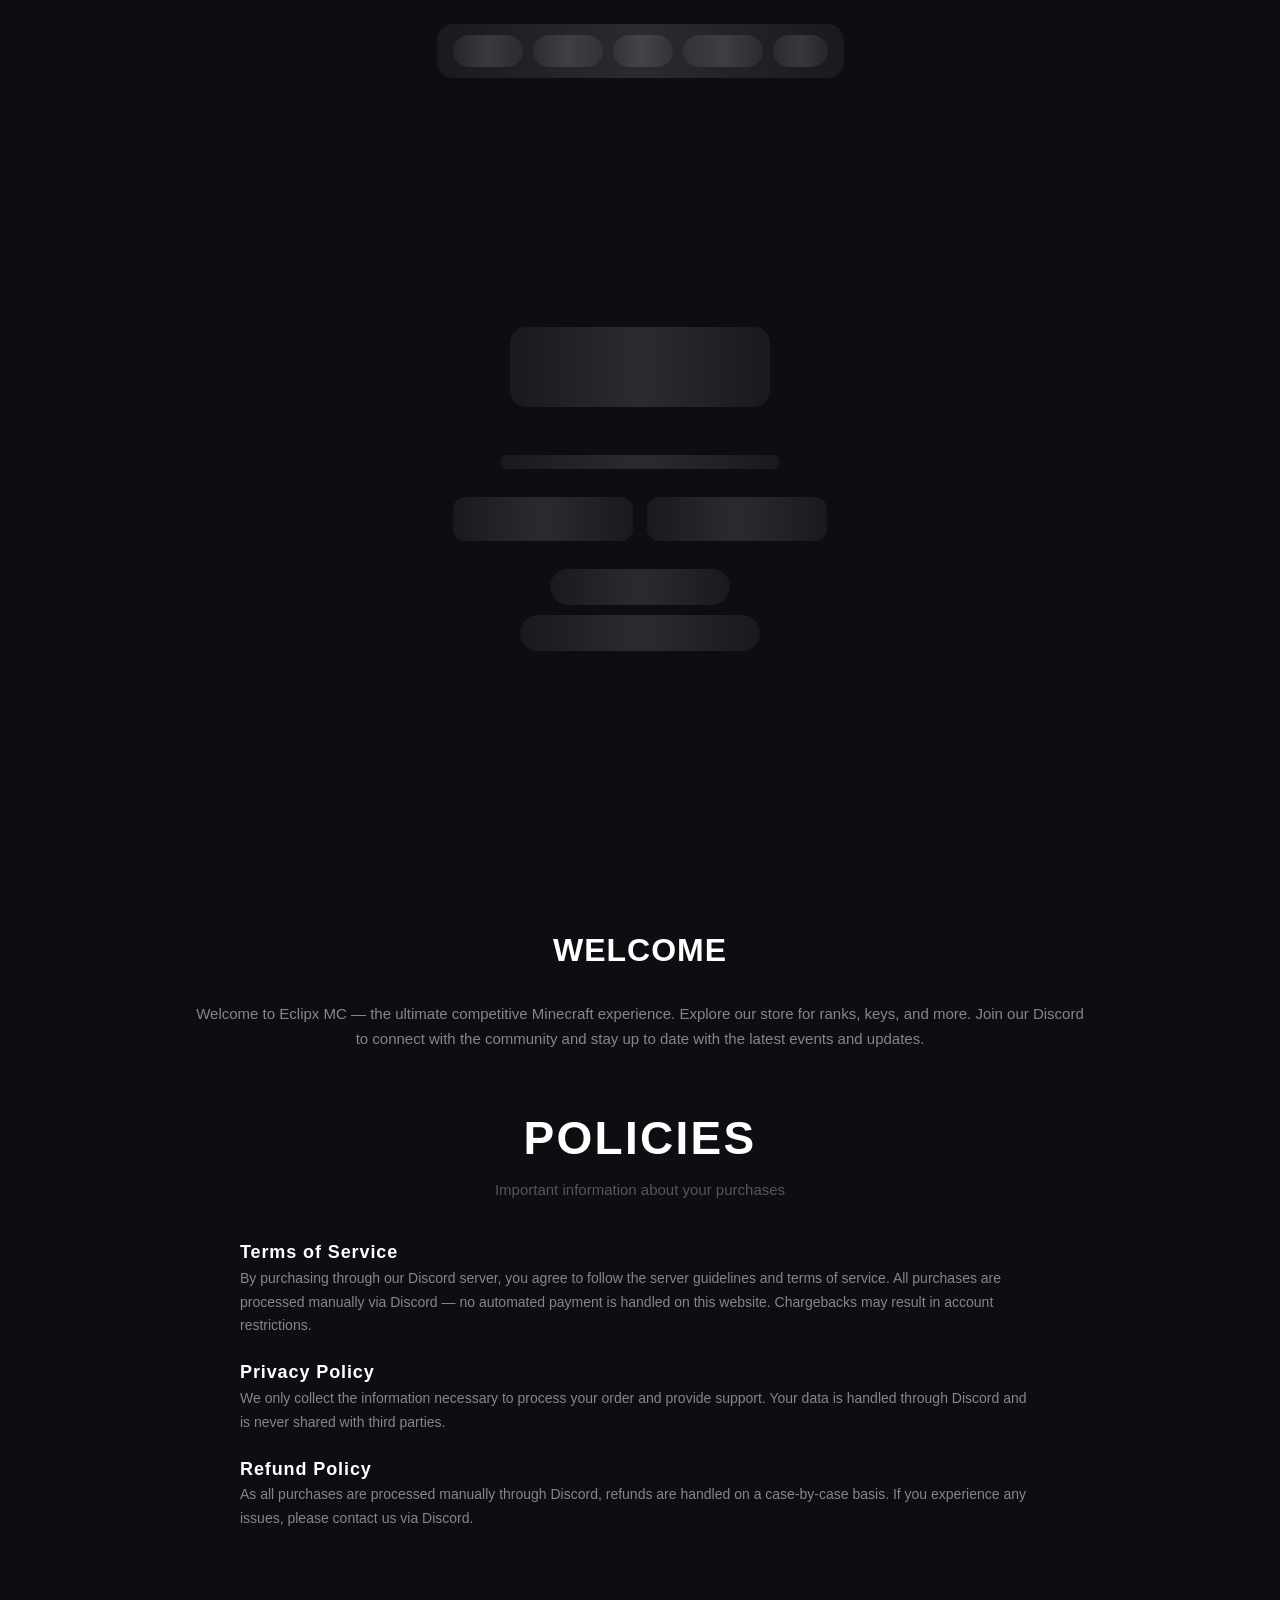
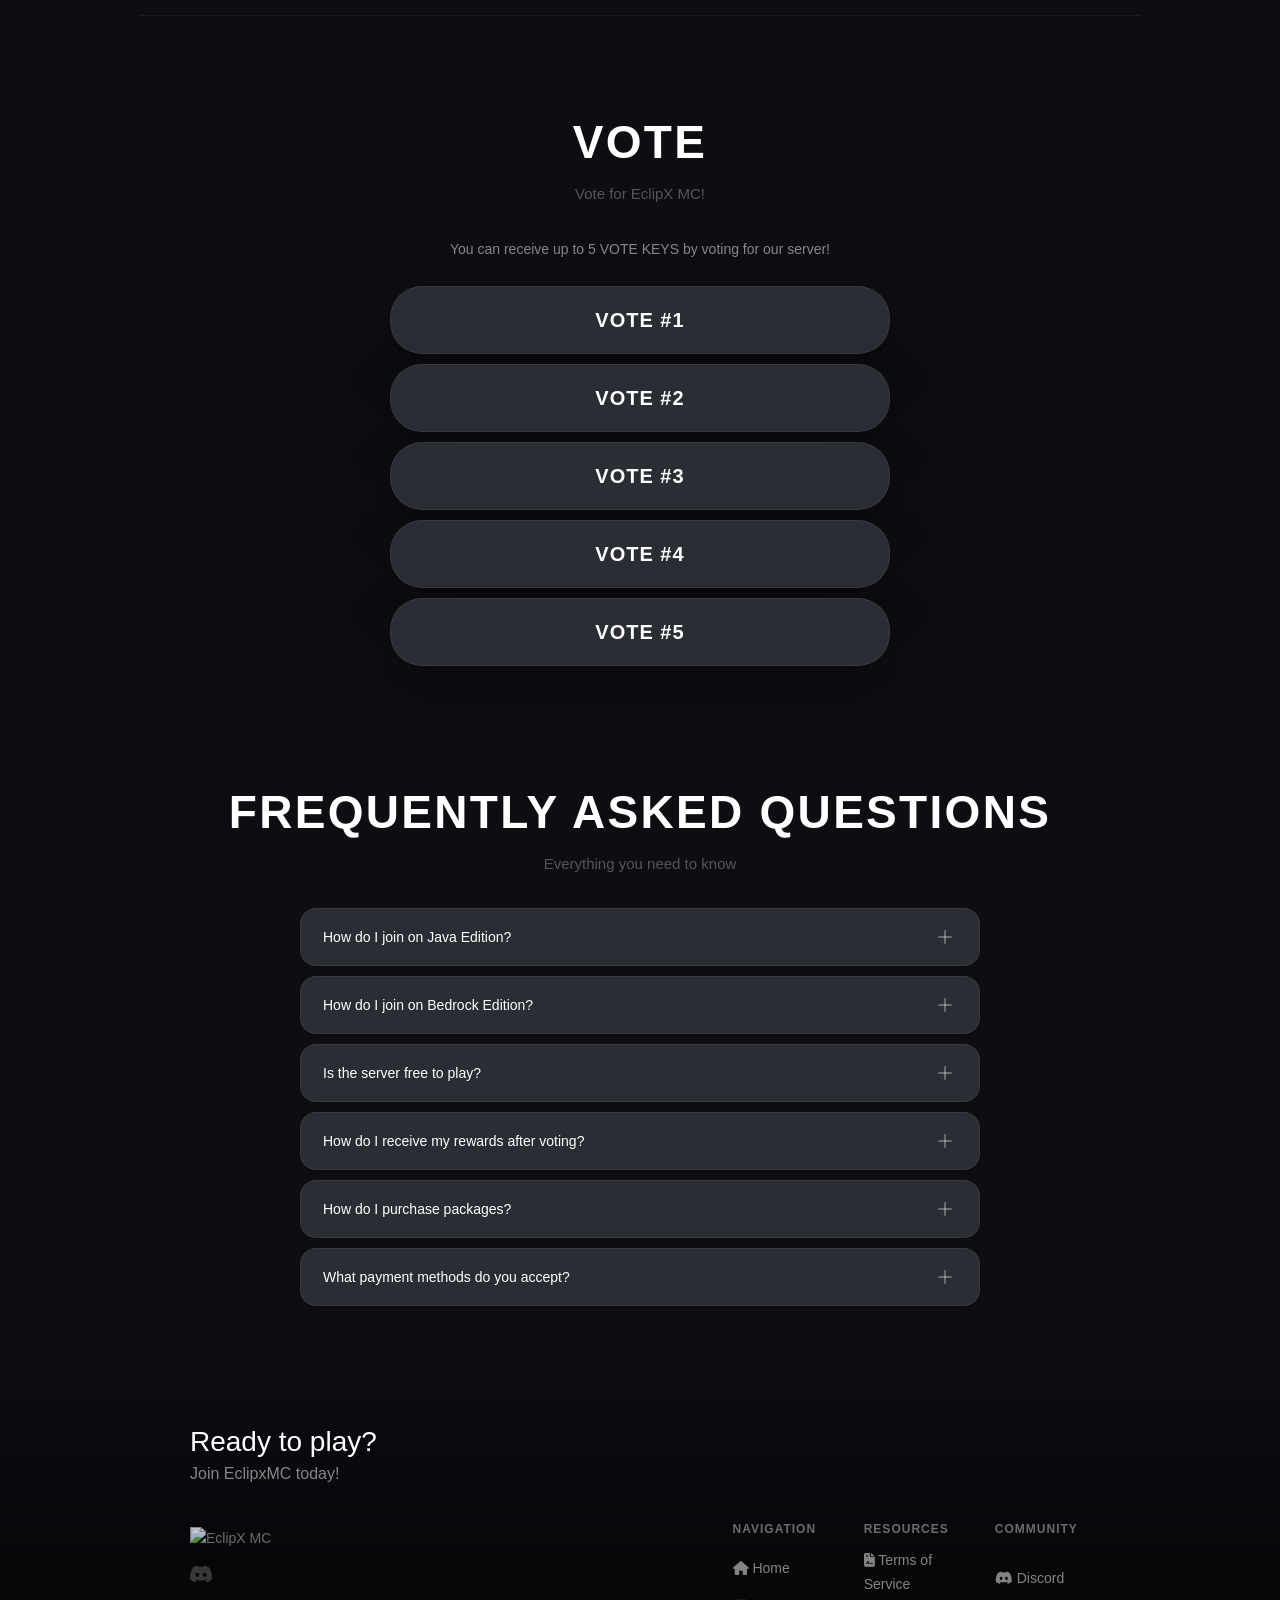
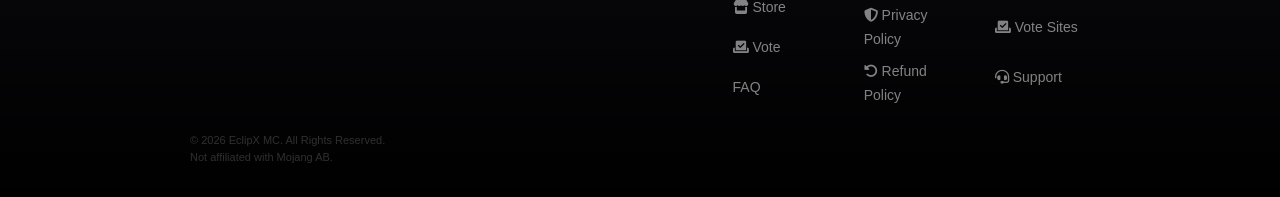
==== index.html @ 3e689ebc "Bump styles.css cache-bust to v2 Update stylesheet cache-busting query param from v=1 to v=2 in inde" ====
<!DOCTYPE html>
<html lang="en">
<head>
  <meta charset="UTF-8" />
  <meta name="viewport" content="width=device-width, initial-scale=1.0" />
  <meta name="description" content="Welcome to the official Eclipx MC store. Browse ranks, Epix Dust, keys, and more to enhance your gameplay experience." />
  <meta name="keywords" content="Minecraft, server, OneBlock, EclipX MC, gaming, store" />
  <meta http-equiv="X-Content-Type-Options" content="nosniff">
  <meta http-equiv="Referrer-Policy" content="strict-origin-when-cross-origin">
  <meta http-equiv="Content-Security-Policy" content="default-src 'self'; script-src 'self'; style-src 'self' 'unsafe-inline' https://fonts.googleapis.com https://cdn.jsdelivr.net https://cdnjs.cloudflare.com; img-src 'self' https://mc-heads.net https://cdn.pixabay.com data:; font-src 'self' https://fonts.gstatic.com https://cdn.jsdelivr.net https://cdnjs.cloudflare.com; connect-src 'self' https://cdn.jsdelivr.net https://api.mcsrvstat.us; media-src 'self'; object-src 'none'; frame-src 'none'; base-uri 'self';">

  <!-- Open Graph -->
  <meta property="og:title" content="Eclipx MC" />
  <meta property="og:description" content="Welcome to the official Eclipx MC store. Browse ranks, Epix Dust, keys, and more to enhance your gameplay." />
  <meta property="og:image" content="assets/images/eclipxmc_logo.png" />
  <meta property="og:type" content="website" />

  <title>Eclipx MC</title>

  <!-- FAVICONS -->
  <link rel="icon" href="assets/images/favicon.png" type="image/png" sizes="32x32">
  <link rel="apple-touch-icon" href="assets/images/favicon.png" sizes="180x180">

  <link rel="stylesheet" href="assets/css/styles.css?v=2" />
  <!-- TABLER ICONS -->
  <link rel="stylesheet" href="https://cdn.jsdelivr.net/npm/@tabler/icons-webfont@3.2.0/dist/tabler-icons.min.css" crossorigin="anonymous">
  <link rel="stylesheet" href="https://cdnjs.cloudflare.com/ajax/libs/font-awesome/6.5.1/css/all.min.css" crossorigin="anonymous">
</head>
<body>

  <!-- MAINTENANCE POPUP -->
  <div class="maintenance-overlay hidden" id="maintenanceOverlay">
    <div class="maintenance-modal">
      <div class="maintenance-image">
        <img src="assets/images/under_construction.jpg" alt="">
      </div>
      <p>Current Wait Time <span class="infinity-symbol">&infin;</span></p>
    </div>
  </div>

  <!-- SKELETON LOADER -->
  <div id="skeletonLoader" class="skeleton-loader">
    <div class="skeleton-loader-inner">
      <!-- DESKTOP SKELETON -->
      <div class="skeleton-desktop">
        <div style="padding:24px 20px 0;display:flex;justify-content:center">
          <div class="skeleton skeleton-nav" style="display:flex;align-items:center;justify-content:center;gap:10px;padding:0 16px;height:54px">
            <div class="skeleton skeleton-pill" style="width:70px"></div>
            <div class="skeleton skeleton-pill" style="width:70px"></div>
            <div class="skeleton skeleton-pill" style="width:60px"></div>
            <div class="skeleton skeleton-pill" style="width:80px"></div>
            <div class="skeleton skeleton-pill" style="width:55px"></div>
          </div>
        </div>
        <div style="flex:1;display:flex;flex-direction:column;align-items:center;justify-content:center;padding:0 24px">
          <div class="skeleton skeleton-logo"></div>
          <div class="skeleton skeleton-text" style="width:280px;margin:48px 0 28px"></div>
          <div style="display:flex;gap:14px">
            <div class="skeleton skeleton-btn" style="width:180px"></div>
            <div class="skeleton skeleton-btn" style="width:180px"></div>
          </div>
          <div class="skeleton skeleton-badge" style="width:180px;margin:28px auto 10px"></div>
          <div class="skeleton skeleton-badge" style="width:240px"></div>
        </div>
      </div>
      <!-- MOBILE SKELETON -->
      <div class="skeleton-mobile">
        <div style="padding:12px;display:flex;align-items:center;justify-content:space-between">
          <div class="skeleton skeleton-pill" style="width:70px;height:34px"></div>
          <div class="skeleton skeleton-pill" style="width:34px;height:34px"></div>
        </div>
        <div style="flex:1;display:flex;flex-direction:column;align-items:center;justify-content:center;padding:0 20px">
          <div class="skeleton skeleton-logo" style="width:180px;height:60px"></div>
          <div class="skeleton skeleton-text" style="width:200px;margin:32px 0 20px"></div>
          <div style="display:flex;flex-direction:column;gap:12px;width:100%;max-width:280px">
            <div class="skeleton skeleton-btn" style="width:100%"></div>
            <div class="skeleton skeleton-btn" style="width:100%"></div>
          </div>
          <div class="skeleton skeleton-badge" style="width:160px;margin:24px auto 8px"></div>
          <div class="skeleton skeleton-badge" style="width:200px"></div>
        </div>
      </div>
    </div>
  </div>

  <!-- SPOTLIGHT NAVBAR -->
  <div class="spotlight-nav-wrapper">
    <nav class="spotlight-nav" id="spotlightNav" role="navigation" aria-label="Main navigation">
      <ul class="spotlight-nav-list">
        <li><a href="#" class="spotlight-link active" data-index="0"><i class="fa-solid fa-house"></i> <span class="link-text">Home</span></a></li>
        <li><a href="/store" class="spotlight-link" data-index="1"><i class="fa-solid fa-store"></i> <span class="link-text">Store</span></a></li>
        <li><a href="#vote" class="spotlight-link" data-index="2"><i class="fa-solid fa-check-to-slot"></i> <span class="link-text">Vote</span></a></li>
        <li><a href="#policies" class="spotlight-link" data-index="3"><i class="fa-solid fa-file-contract"></i> <span class="link-text">Policies</span></a></li>
        <li><a href="/cart" class="spotlight-link" data-index="4"><i class="fa-solid fa-cart-shopping"></i> <span class="link-text">Cart</span> <span class="cart-badge-nav" aria-label="Cart items">0</span></a></li>
      </ul>
      <div class="spotlight-glow" id="spotlightGlow"></div>
      <div class="spotlight-ambience" id="spotlightAmbience"></div>
    </nav>
  </div>

  <!-- MOBILE SIDEBAR -->
  <div class="mobile-sidebar-overlay"></div>
  <aside class="mobile-sidebar">
    <header>
      <img src="assets/images/eclipxmc_logo.png" alt="Eclipx MC">
      <button class="close-btn" type="button" aria-label="Close navigation"><i class="ti ti-x"></i></button>
    </header>
    <nav>
      <a href="/" class="active"><i class="fa-solid fa-house"></i> Home</a>
      <div class="mobile-sidebar-group">
        <button class="mobile-sidebar-group-toggle" type="button">
          <i class="fa-solid fa-store"></i> Store
          <i class="ti ti-chevron-down"></i>
        </button>
        <div class="mobile-sidebar-sub">
          <a href="/store/ranks"><img src="assets/images/ranks.webp" alt=""> Ranks</a>
          <a href="/store/epix-dust"><img src="assets/images/coin.png" alt=""> Epix Dust</a>
          <a href="/store/previews"><img src="assets/images/previews.png" alt=""> Previews</a>
        </div>
      </div>
      <a href="#vote"><i class="fa-solid fa-check-to-slot"></i> Vote</a>
      <a href="#policies"><i class="fa-solid fa-file-contract"></i> Policies</a>
      <a href="/cart"><i class="fa-solid fa-cart-shopping"></i> Cart</a>
    </nav>
  </aside>

  <div class="mobile-nav-bar">
    <button class="mobile-nav-toggle" type="button" aria-label="Toggle navigation">
      <i class="ti ti-menu-2"></i> Menu
    </button>
    <a href="/cart" class="mobile-cart-btn" aria-label="Cart">
      <i class="fa-solid fa-cart-shopping"></i>
      <span class="mobile-cart-badge" aria-label="Cart items">0</span>
    </a>
  </div>

  <!-- PRODUCT DETAIL MODAL -->
  <div id="productModal" class="modal">
    <div class="modal-overlay"></div>
    <div class="modal-content product-modal">
      <button class="modal-close" id="closeProduct">&times;</button>
      <div class="product-modal-body">
        <div class="product-modal-left">
          <img src="" alt="Product" id="modalProductImg">
        </div>
        <div class="product-modal-right">
          <h2 id="modalProductTitle">Product Title</h2>
          <div class="product-modal-price" id="modalProductPrice">0.00 USD</div>
          <p id="modalProductDescription">Product description goes here.</p>
          <div class="product-modal-info-section">
            <div class="product-modal-info-block">
              <h4>In-Game Info</h4>
              <p id="modalProductIngame">Loading...</p>
            </div>
            <div class="product-modal-info-block">
              <h4>How to Get</h4>
              <p id="modalProductHowto">Loading...</p>
            </div>
          </div>
          <div class="product-modal-actions">
            <button class="btn-primary" id="modalAddToCart">Add to cart</button>
          </div>
        </div>
      </div>
    </div>
  </div>

  <!-- HERO -->
  <section class="hero" id="hero">
    <div class="hero-particles" aria-hidden="true"></div>

    <div class="hero-content">
      <img src="assets/images/eclipxmc_logo.png" alt="Eclipx MC Logo" class="hero-logo" />
      <p class="hero-subtitle flip-fade-wrap"></p>
      <div class="hero-cta">
        <a href="/store" class="rg-button">
          <span class="rg-shine"><span></span></span>
          <span class="rg-bg"></span>
          <span class="rg-label"><i class="fa-solid fa-store"></i> Visit Store</span>
        </a>
        <a href="https://dsc.gg/eclipxmc/" class="candy-btn">
          <svg xmlns="http://www.w3.org/2000/svg" viewBox="0 0 127.14 96.36" fill="currentColor" width="16" height="12" aria-hidden="true"><path d="M107.7,8.07A105.15,105.15,0,0,0,81.47,0a72.06,72.06,0,0,0-3.36,6.83A97.68,97.68,0,0,0,49,6.83,72.37,72.37,0,0,0,45.64,0,105.89,105.89,0,0,0,19.39,8.09C2.79,32.65-1.71,56.6.54,80.21h0A105.73,105.73,0,0,0,32.71,96.36,77.7,77.7,0,0,0,39.6,85.25a68.42,68.42,0,0,1-10.85-5.18c.91-.66,1.8-1.34,2.66-2a75.57,75.57,0,0,0,64.32,0c.87.71,1.76,1.39,2.66,2a68.68,68.68,0,0,1-10.87,5.19,77,77,0,0,0,6.89,11.1A105.25,105.25,0,0,0,126.6,80.22h0C129.24,52.84,122.09,29.11,107.7,8.07ZM42.45,65.69C36.18,65.69,31,60,31,53s5-12.74,11.43-12.74S54,46,53.89,53,48.84,65.69,42.45,65.69Zm42.24,0C78.41,65.69,73.25,60,73.25,53s5-12.74,11.44-12.74S96.23,46,96.12,53,91.08,65.69,84.69,65.69Z"/></svg>
          Join Discord
        </a>
      </div>


      <div class="player-count" id="playerCount">
        <i class="ti ti-users"></i>
        <span class="player-count-label">Players Online</span>
        <span class="player-count-value" id="playerCountValue">—</span>
      </div>

      <div class="ip-copy reveal" id="ipCopy" title="Click to copy IP">
        <span class="ip-copy-label">Server Address</span>
        <span class="ip-copy-value">play.eclipxmc.fun</span>
        <i class="ti ti-copy ip-copy-icon" aria-hidden="true"></i>
      </div>
    </div>
  </section>

  <!-- WELCOME / ABOUT SECTION -->
  <section class="welcome-section" id="welcome">
    <div class="dots-bg" aria-hidden="true"></div>
    <div class="welcome-container reveal">
      <div class="welcome-header">
        <h1 class="welcome-title">Welcome</h1>
      </div>
      <div class="welcome-body">
        <p>Welcome to Eclipx MC — the ultimate competitive Minecraft experience. Explore our store for ranks, keys, and more. Join our Discord to connect with the community and stay up to date with the latest events and updates.</p>
      </div>

      <div id="policies" class="policies-header reveal">
        <h2>Policies</h2>
        <p class="section-sub">Important information about your purchases</p>
      </div>
      <div class="policies-grid">
        <div class="policy-card reveal">
          <h3>Terms of Service</h3>
          <p>By purchasing through our Discord server, you agree to follow the server guidelines and terms of service. All purchases are processed manually via Discord — no automated payment is handled on this website. Chargebacks may result in account restrictions.</p>
        </div>
        <div class="policy-card reveal">
          <h3>Privacy Policy</h3>
          <p>We only collect the information necessary to process your order and provide support. Your data is handled through Discord and is never shared with third parties.</p>
        </div>
        <div class="policy-card reveal">
          <h3>Refund Policy</h3>
          <p>As all purchases are processed manually through Discord, refunds are handled on a case-by-case basis. If you experience any issues, please contact us via Discord.</p>
        </div>
      </div>
    </div>
  </section>

  <div class="section-divider" role="separator" aria-hidden="true"></div>

  <!-- VOTE SECTION -->
  <section class="vote-section" id="vote">
    <div class="vote-container">
      <div class="vote-content reveal">
        <h2>Vote</h2>
        <p class="section-sub">Vote for EclipX MC!</p>
        <p class="vote-keys-info">You can receive up to 5 VOTE KEYS by voting for our server!</p>

        <div class="vote-links">
          <a href="https://minecraft.buzz/vote/21828" class="vote-card card" target="_blank" rel="noopener">
            <span class="vote-number">VOTE #1</span>
          </a>
          <a href="https://minecraft-serverlist.com/server/5527/vote" class="vote-card card" target="_blank" rel="noopener">
            <span class="vote-number">VOTE #2</span>
          </a>
          <a href="https://play-minecraft-servers.com/minecraft-servers/eclipx-mc/?tab=vote" class="vote-card card" target="_blank" rel="noopener">
            <span class="vote-number">VOTE #3</span>
          </a>
          <a href="https://minecraftservers.org/vote/687591" class="vote-card card" target="_blank" rel="noopener">
            <span class="vote-number">VOTE #4</span>
          </a>
          <a href="https://minecraft-mp.com/server/359715/vote/" class="vote-card card" target="_blank" rel="noopener">
            <span class="vote-number">VOTE #5</span>
          </a>
        </div>
      </div>
    </div>
  </section>



  <!-- FAQ -->
  <section class="faq" id="faq">
    <h2 class="reveal">Frequently Asked Questions</h2>
    <p class="section-sub reveal">Everything you need to know</p>

    <div class="faq-container">
      <div class="faq-item reveal">
        <div class="faq-question" tabindex="0" role="button" aria-expanded="false">
          <span class="faq-question-text">How do I join on Java Edition?</span>
          <div class="faq-icon" aria-hidden="true"></div>
        </div>
        <div class="faq-answer">
          <p>Add the server IP <strong>play.eclipxmc.fun</strong> to your Minecraft server list. EclipX MC supports cross-version connectivity, allowing you to join from any Minecraft release without compatibility issues.</p>
        </div>
      </div>
      <div class="faq-item reveal">
        <div class="faq-question" tabindex="0" role="button" aria-expanded="false">
          <span class="faq-question-text">How do I join on Bedrock Edition?</span>
          <div class="faq-icon" aria-hidden="true"></div>
        </div>
        <div class="faq-answer">
          <p>Use the same IP <strong>play.eclipxmc.fun</strong> on Bedrock Edition. The port is <strong>19139</strong>. Works on console, mobile, and Windows 10/11.</p>
        </div>
      </div>
      <div class="faq-item reveal">
        <div class="faq-question" tabindex="0" role="button" aria-expanded="false">
          <span class="faq-question-text">Is the server free to play?</span>
          <div class="faq-icon" aria-hidden="true"></div>
        </div>
        <div class="faq-answer">
          <p>Yes! EclipX MC is completely free to join and play. The store offers optional ranks and perks that enhance your experience but are never required to enjoy the server.</p>
        </div>
      </div>
      <div class="faq-item reveal">
        <div class="faq-question" tabindex="0" role="button" aria-expanded="false">
          <span class="faq-question-text">How do I receive my rewards after voting?</span>
          <div class="faq-icon" aria-hidden="true"></div>
        </div>
        <div class="faq-answer">
          <p>After voting on any of the voting sites listed above, you will automatically receive your rewards in-game. You can vote once every 24 hours per site for maximum rewards.</p>
        </div>
      </div>
      <div class="faq-item reveal">
        <div class="faq-question" tabindex="0" role="button" aria-expanded="false">
          <span class="faq-question-text">How do I purchase packages?</span>
          <div class="faq-icon" aria-hidden="true"></div>
        </div>
        <div class="faq-answer">
          <p>Browse our store, add items to your cart, and proceed to checkout. You'll be redirected to our Discord server where our staff will assist you with payment and delivery.</p>
        </div>
      </div>
      <div class="faq-item reveal">
        <div class="faq-question" tabindex="0" role="button" aria-expanded="false">
          <span class="faq-question-text">What payment methods do you accept?</span>
          <div class="faq-icon" aria-hidden="true"></div>
        </div>
        <div class="faq-answer">
          <p>We accept PayPal and UPI as payment methods, with transactions processed in INR and USD. All payments are handled securely through our Discord support system.</p>
        </div>
      </div>
    </div>
  </section>

  <!-- FOOTER -->
  <footer class="footer" role="contentinfo">
    <div class="footer-inner">
      <div class="footer-container">
        <div class="footer-top">
          <div>
            <h2>Ready to play?</h2>
            <h3>Join EclipxMC today!</h3>
          </div>
        </div>
        <div class="footer-bottom">
          <div class="footer-brand">
            <a href="#" aria-label="Go to top"><img src="assets/images/eclipxmc_logo.png" alt="EclipX MC" class="footer-logo"></a>
            <div class="footer-socials">
              <a href="https://dsc.gg/eclipxmc/" target="_blank" rel="noopener" aria-label="Discord"><svg class="discord-icon" viewBox="0 0 127.14 96.36" fill="currentColor" xmlns="http://www.w3.org/2000/svg"><path d="M107.7,8.07A105.15,105.15,0,0,0,81.47,0a72.06,72.06,0,0,0-3.36,6.83A97.68,97.68,0,0,0,49,6.83,72.37,72.37,0,0,0,45.64,0,105.89,105.89,0,0,0,19.39,8.09C2.79,32.65-1.71,56.6.54,80.21h0A105.73,105.73,0,0,0,32.71,96.36,77.7,77.7,0,0,0,39.6,85.25a68.42,68.42,0,0,1-10.85-5.18c.91-.66,1.8-1.34,2.66-2a75.57,75.57,0,0,0,64.32,0c.87.71,1.76,1.39,2.66,2a68.68,68.68,0,0,1-10.87,5.19,77,77,0,0,0,6.89,11.1A105.25,105.25,0,0,0,126.6,80.22h0C129.24,52.84,122.09,29.11,107.7,8.07ZM42.45,65.69C36.18,65.69,31,60,31,53s5-12.74,11.43-12.74S54,46,53.89,53,48.84,65.69,42.45,65.69Zm42.24,0C78.41,65.69,73.25,60,73.25,53s5-12.74,11.44-12.74S96.23,46,96.12,53,91.08,65.69,84.69,65.69Z"/></svg></a>
              <a href="#" class="ti ti-brand-x" target="_blank" rel="noopener" aria-label="X (Twitter)"></a>
              <a href="#" class="ti ti-brand-youtube" target="_blank" rel="noopener" aria-label="YouTube"></a>
              <a href="#" class="ti ti-brand-instagram" target="_blank" rel="noopener" aria-label="Instagram"></a>
            </div>
          </div>
          <nav class="footer-nav">
            <ul>
              <li><h4>NAVIGATION</h4></li>
              <li><a href="#"><i class="fa-solid fa-house"></i> Home</a></li>
              <li><a href="/store"><i class="fa-solid fa-store"></i> Store</a></li>
              <li><a href="#vote"><i class="fa-solid fa-check-to-slot"></i> Vote</a></li>
              <li><a href="#faq"><i class="ti ti-question-mark"></i> FAQ</a></li>
            </ul>
            <ul>
              <li><h4>RESOURCES</h4></li>
              <li><a href="#policies"><i class="fa-solid fa-file-contract"></i> Terms of Service</a></li>
              <li><a href="#policies"><i class="fa-solid fa-shield-halved"></i> Privacy Policy</a></li>
              <li><a href="#policies"><i class="fa-solid fa-rotate-left"></i> Refund Policy</a></li>
            </ul>
            <ul>
              <li><h4>COMMUNITY</h4></li>
              <li><a href="https://dsc.gg/eclipxmc/"><i class="fa-brands fa-discord"></i> Discord</a></li>
              <li><a href="#vote"><i class="fa-solid fa-check-to-slot"></i> Vote Sites</a></li>
              <li><a href="https://dsc.gg/eclipxmc/"><i class="fa-solid fa-headset"></i> Support</a></li>
            </ul>
          </nav>
        </div>
        <div class="footer-disclaimer">
          <p>&copy; 2026 EclipX MC. All Rights Reserved.</p>
          <p>Not affiliated with Mojang AB.</p>
        </div>
      </div>
    </div>
  </footer>

  <!-- BACK TO TOP -->
  <button id="backToTop" class="back-to-top" type="button" title="Back to Top" aria-label="Scroll to top">
    <svg class="svg-icon-lg" viewBox="0 0 24 24" aria-hidden="true"><path d="M12 5v14"/><path d="m5 12 7-7 7 7"/></svg>
  </button>

  <script src="assets/js/script.js"></script>
</body>
</html>
---- assets/css/styles.css ----
/* ━━━━━━━━━━━━━━━━━━━━━━━━━━━━━━━━━━━━━━━━━
   EclipX MC - Stylesheet
   ━━━━━━━━━━━━━━━━━━━━━━━━━━━━━━━━━━━━━━━━━ */

@import url('https://fonts.googleapis.com/css2?family=Bricolage+Grotesque:wght@200;300;400;500&display=swap');
@import url('https://fonts.googleapis.com/css2?family=Poppins:wght@300;400;500;600;700&display=swap');

@font-face {
  font-family: 'Epic Pro';
  src: url('../fonts/GC-EPICPRO-Demo-BF6891cc5419ab8.ttf') format('truetype');
  font-weight: 400;
  font-style: normal;
  font-display: swap;
}
@property --rg-pos-x { syntax: '<percentage>'; initial-value: 40%; inherits: false; }
@property --rg-pos-y { syntax: '<percentage>'; initial-value: 140%; inherits: false; }
@property --rg-spread-x { syntax: '<percentage>'; initial-value: 130%; inherits: false; }
@property --rg-spread-y { syntax: '<percentage>'; initial-value: 170%; inherits: false; }
@property --rg-color-1 { syntax: '<color>'; initial-value: #080c24; inherits: false; }
@property --rg-color-2 { syntax: '<color>'; initial-value: #121a4a; inherits: false; }
@property --rg-color-3 { syntax: '<color>'; initial-value: #2a2060; inherits: false; }
@property --rg-color-4 { syntax: '<color>'; initial-value: #5a3090; inherits: false; }
@property --rg-color-5 { syntax: '<color>'; initial-value: #eef3ff; inherits: false; }
@property --rg-border-angle { syntax: '<angle>'; initial-value: 180deg; inherits: true; }
@property --rg-border-color-1 { syntax: '<color>'; initial-value: hsla(240, 75%, 90%, 0.5); inherits: true; }
@property --rg-border-color-2 { syntax: '<color>'; initial-value: hsla(240, 50%, 80%, 0.15); inherits: true; }
@property --rg-stop-1 { syntax: '<percentage>'; initial-value: 37.35%; inherits: false; }
@property --rg-stop-2 { syntax: '<percentage>'; initial-value: 61.36%; inherits: false; }
@property --rg-stop-3 { syntax: '<percentage>'; initial-value: 78.42%; inherits: false; }
@property --rg-stop-4 { syntax: '<percentage>'; initial-value: 93.52%; inherits: false; }
@property --rg-stop-5 { syntax: '<percentage>'; initial-value: 100%; inherits: false; }

:root {
  --bg: #0D0D12;
  --surface: #2B2D35;
  --glass: rgba(255,255,255,0.05);
  --glass-border: rgba(255,255,255,0.08);
  --border: rgba(255,255,255,0.06);
  --accent: #5A33D6;
  --accent-dim: rgba(90, 51, 214, 0.7);
  --red: #B32025;
  --yellow: #FFC247;
  --text: #ffffff;
  --text-2: rgba(255,255,255,0.5);
  --text-3: rgba(255,255,255,0.3);
  --font-display: 'Epic Pro', sans-serif;
  --font: 'Bricolage Grotesque', -apple-system, BlinkMacSystemFont, 'Segoe UI', sans-serif;
  --r-sm: 12px;
  --r-md: 16px;
  --r-lg: 24px;
  --r-pill: 999px;
  --ease-smooth: cubic-bezier(.16, 1, .3, 1);
}

/* ━━ RESET ━━ */
*,*::before,*::after{box-sizing:border-box;margin:0;padding:0}
button, a, .btn-primary, .btn-outline, .candy-btn, .rg-button, .ip-copy, .faq-question, .sidebar-link, .spotlight-link, input, select, textarea, [role="button"] { touch-action: manipulation; }
html{scroll-behavior:smooth;overflow-y:scroll}

body {
  background: var(--bg);
  color: var(--text);
  font-family: var(--font);
  font-size: 14px;
  line-height: 1.7;
  overflow-x: hidden;
  -webkit-tap-highlight-color: transparent;
}

/* ━━ TYPOGRAPHY ━━ */
h1,h2,h3,h4,h5,h6 {
  font-family: var(--font-display);
  font-weight: 700;
  letter-spacing: 0.05em;
  text-transform: uppercase;
  line-height: 1.15;
}
h2 {
  font-size: clamp(28px, 4vw, 46px);
  text-align: center;
  margin-bottom: 12px;
}
.section-sub {
  text-align: center;
  color: var(--text-3);
  font-size: 15px;
  margin-bottom: 32px;
  font-weight: 400;
}
a { color: var(--text-2); text-decoration: none; transition: color .25s ease; }
a:hover { color: var(--text); }
section { padding: 40px 5vw; position: relative; }

@media (max-width: 480px) {
  section { padding: 32px 16px; }
}

/* ━━ BUTTONS ━━ */
.btn-primary {
  position: relative;
  background: rgba(255, 255, 255, 0.04);
  color: var(--text) !important;
  font-weight: 500;
  font-family: var(--font);
  padding: 10px 24px;
  border-radius: 10px;
  border: 1px solid rgba(255, 255, 255, 0.08);
  cursor: pointer;
  font-size: 14px;
  display: inline-flex;
  align-items: center;
  justify-content: center;
  gap: 8px;
  text-decoration: none;
  transition: transform 0.25s var(--ease-smooth), background 0.25s var(--ease-smooth), border-color 0.25s var(--ease-smooth);
}
.btn-primary:hover {
  transform: translateY(-2px);
  background: rgba(90, 51, 214, 0.15);
  border-color: rgba(90, 51, 214, 0.3);
}
.btn-primary:active,
.btn-primary:visited,
.btn-primary:focus { color: var(--text) !important; }

.btn-outline {
  background: transparent;
  color: var(--text-2) !important;
  font-weight: 500;
  font-family: var(--font);
  padding: 11px 26px;
  border-radius: var(--r-pill);
  border: 1px solid var(--glass-border);
  cursor: pointer;
  font-size: 14px;
  display: inline-flex;
  align-items: center;
  gap: 8px;
  transition: all .25s ease;
  text-decoration: none;
}
.btn-outline:hover {
  background: rgba(255,255,255,0.06);
  border-color: rgba(255,255,255,0.2);
  color: var(--text) !important;
  transform: translateY(-2px);
}

/* ━━ RADIAL GLOW BUTTON ━━ */
.rg-button {
  --transition: 0.25s;
  --spark: 1.8s;
  --speed: 1.2s;
  --cut: 1px;
  --bg: radial-gradient(
    var(--rg-spread-x) var(--rg-spread-y) at var(--rg-pos-x) var(--rg-pos-y),
    var(--rg-color-1) var(--rg-stop-1),
    var(--rg-color-2) var(--rg-stop-2),
    var(--rg-color-3) var(--rg-stop-3),
    var(--rg-color-4) var(--rg-stop-4),
    var(--rg-color-5) var(--rg-stop-5)
  );
  position: relative;
  min-width: 160px;
  min-height: 51px;
  padding: 16px 24px;
  border: none;
  border-radius: 11px;
  font-family: var(--font);
  font-size: 16px;
  font-weight: 500;
  line-height: 19px;
  color: rgba(255, 255, 255, 0.95);
  background: var(--bg);
  cursor: pointer;
  text-shadow: 0 0 2px rgba(0, 0, 0, 0.95);
  overflow: hidden;
  -webkit-font-smoothing: antialiased;
  text-decoration: none;
  display: inline-flex;
  align-items: center;
  justify-content: center;
  gap: 8px;
  transition:
    --rg-pos-x .75s, --rg-pos-y .75s,
    --rg-spread-x .75s, --rg-spread-y .75s,
    --rg-color-1 .75s, --rg-color-2 .75s, --rg-color-3 .75s, --rg-color-4 .75s, --rg-color-5 .75s,
    --rg-border-angle .75s, --rg-border-color-1 .75s, --rg-border-color-2 .75s,
    --rg-stop-1 .75s, --rg-stop-2 .75s, --rg-stop-3 .75s, --rg-stop-4 .75s, --rg-stop-5 .75s;
}
.rg-button::before {
  content: '';
  position: absolute;
  inset: 0;
  padding: 1px;
  border-radius: inherit;
  background-image: linear-gradient(var(--rg-border-angle), var(--rg-border-color-1), var(--rg-border-color-2));
  mask: linear-gradient(#fff 0 0) content-box, linear-gradient(#fff 0 0);
  mask-composite: exclude;
  pointer-events: none;
}
.rg-button:hover {
  --rg-pos-x: 0%;
  --rg-pos-y: 120%;
  --rg-spread-x: 110.24%;
  --rg-spread-y: 110.2%;
  --rg-color-1: #080c24;
  --rg-color-2: #1a2050;
  --rg-color-3: #4a2a80;
  --rg-color-4: #5A33D6;
  --rg-color-5: #ffffff;
  --rg-stop-1: 0%;
  --rg-stop-2: 10%;
  --rg-stop-3: 35.44%;
  --rg-stop-4: 71.34%;
  --rg-stop-5: 150%;
  --rg-border-angle: 190deg;
  --rg-border-color-1: hsla(270, 75%, 90%, 0.15);
  --rg-border-color-2: hsla(270, 50%, 70%, 0.4);
}
.rg-label {
  position: relative;
  z-index: 1;
  display: inline-flex;
  align-items: center;
  gap: 8px;
}
.rg-bg {
  position: absolute;
  inset: var(--cut);
  background: var(--bg);
  border-radius: inherit;
  transition: background var(--transition), opacity var(--transition);
}
.rg-shine {
  position: absolute;
  inset: 0;
  container-type: size;
  border-radius: inherit;
  mix-blend-mode: soft-light;
  opacity: 0;
  transition: opacity 0.3s;
  overflow: visible;
}
.rg-button:hover .rg-shine {
  opacity: 1;
}
.rg-shine span {
  position: absolute;
  inset: 0;
  height: 100cqh;
  aspect-ratio: 1;
  animation: rg-slide var(--speed) ease-in-out infinite alternate;
  overflow: visible;
}
.rg-shine span::before {
  content: "";
  position: absolute;
  inset: -100%;
  background: conic-gradient(
    from calc(270deg - (90deg * 0.5)),
    transparent 0,
    #fff 90deg,
    transparent 90deg
  );
  animation: rg-spin calc(var(--speed) * 2) infinite linear;
}
@keyframes rg-spin {
  0% { rotate: 0deg; }
  15%, 35% { rotate: 90deg; }
  65%, 85% { rotate: 270deg; }
  100% { rotate: 360deg; }
}
@keyframes rg-slide {
  to { transform: translate(calc(100cqw - 100%), 0); }
}

.hero-cta .rg-button,
.hero-cta .candy-btn {
  min-width: 180px;
}

/* ━━ CANDY BUTTON ━━ */
.candy-btn {
  position: relative;
  color: #fff;
  font-weight: 600;
  font-family: var(--font);
  font-size: 16px;
  line-height: 22px;
  letter-spacing: 0.02em;
  padding: 12px 36px;
  border-radius: 12px;
  cursor: pointer;
  display: inline-flex;
  align-items: center;
  gap: 8px;
  text-decoration: none;
  border: 1px solid rgba(90, 51, 214, 0.4);
  background: radial-gradient(95% 60% at 50% 75%, rgba(90, 51, 214, 0.3) 0%, rgba(90, 51, 214, 0.6) 100%);
  box-shadow: 0px 4px 48px -12px rgba(90, 51, 214, 0.3), inset 0px 1px 8px -4px rgba(255,255,255,0.2);
  transition: all 0.25s var(--ease-smooth);
}
.candy-btn::after {
  content: '';
  position: absolute;
  top: 1px;
  right: 10%;
  width: 60%;
  height: 1px;
  background: linear-gradient(to right, transparent, rgba(255,255,255,0.3), transparent);
  pointer-events: none;
}
.candy-btn:hover {
  transform: translateY(-2px);
  box-shadow: 0px 8px 48px -8px rgba(90, 51, 214, 0.5);
}
.candy-btn:active {
  transform: scale(0.95) rotate(1deg);
}

/* ━━ GLASS CARD (card-11 inspired) ━━ */
.card {
  position: relative;
  overflow: hidden;
  background: var(--surface);
  border: 1px solid rgba(255, 255, 255, 0.06);
  border-radius: 32px;
  padding: 24px;
  will-change: transform;
  box-shadow: 0 20px 50px rgba(0, 0, 0, 0.25);
  transition: transform 0.5s var(--ease-smooth),
              box-shadow 0.5s var(--ease-smooth),
              border-color 0.5s var(--ease-smooth);
}
.card::before {
  content: '';
  position: absolute;
  top: 0; left: 0; right: 0; bottom: 0;
  background: radial-gradient(
    400px circle at 50% 50%, 
    rgba(90, 51, 214, 0.04),
    transparent 50%
  );
  z-index: 0;
  pointer-events: none;
  opacity: 0;
  transition: opacity 0.4s ease;
}
.card > * {
  position: relative;
  z-index: 1;
}
.card:hover {
  transform: translateY(-4px);
  box-shadow: 0 24px 60px rgba(0, 0, 0, 0.35);
  border-color: rgba(90, 51, 214, 0.2);
}
.card:hover::before {
  opacity: 1;
}

/* ━━ SPOTLIGHT NAVBAR ━━ */
.spotlight-nav-wrapper {
  position: fixed;
  top: 24px;
  left: 0;
  width: 100%;
  display: flex;
  justify-content: center;
  z-index: 1000;
  pointer-events: none;
}

.spotlight-nav {
  pointer-events: auto;
  position: relative;
  display: flex;
  align-items: center;
  height: 54px;
  border-radius: 18px;
  --spotlight-x: 0px;
  --ambience-x: 0px;
  --spotlight-color: rgba(90, 51, 214, 0.12);
  --ambience-color: #5A33D6;
}

.spotlight-nav-list {
  position: relative;
  display: flex;
  align-items: center;
  height: 100%;
  margin: 0;
  padding: 0 6px;
  list-style: none;
  z-index: 10;
  gap: 0;
  border-radius: 18px;
  border: 1px solid rgba(255, 255, 255, 0.06);
  background: rgb(255 255 255 / 6%);
  background: color-mix(in oklch, rgb(255 255 255 / 8%) 72%, transparent);
  backdrop-filter: blur(16px) saturate(1.2);
  -webkit-backdrop-filter: blur(16px) saturate(1.2);
  box-shadow:
    0 8px 32px rgba(0, 0, 0, 0.4),
    inset 0 1px 0 color-mix(in oklch, rgb(255 255 255 / 12%) 65%, transparent),
    inset 0 0 0 0.06rem color-mix(in oklch, rgb(255 255 255 / 6%) 55%, transparent);
}

.spotlight-nav-list li {
  position: relative;
  height: 100%;
  display: flex;
  align-items: center;
  justify-content: center;
}

.spotlight-link {
  padding: 8px 18px;
  font-family: var(--font);
  font-size: 13px;
  font-weight: 500;
  color: var(--text-3);
  text-decoration: none;
  white-space: nowrap;
  transition: color 0.25s ease;
  border-radius: 12px;
  display: flex;
  align-items: center;
  gap: 7px;
  outline: none;
}

.spotlight-link:focus-visible {
  outline: 2px solid var(--accent);
  outline-offset: 2px;
}

.spotlight-link:hover {
  color: var(--text);
  background: rgba(255,255,255,0.03);
}

.spotlight-link.active {
  color: var(--text);
}

.spotlight-link i {
  font-size: 15px;
  transform: translateY(1px);
}

.cart-badge-nav {
  display: none;
  align-items: center;
  justify-content: center;
  min-width: 18px;
  height: 18px;
  padding: 0 5px;
  border-radius: 9px;
  background: var(--accent);
  color: #fff;
  font-size: 10px;
  font-weight: 700;
  line-height: 1;
  position: relative;
  top: -1px;
}


/* Moving Spotlight (follows mouse) */
.spotlight-glow {
  pointer-events: none;
  position: absolute;
  bottom: 0;
  left: 0;
  width: 100%;
  height: 100%;
  z-index: 1;
  opacity: 0;
  transition: opacity 0.3s ease;
  background: radial-gradient(100px circle at var(--spotlight-x) 100%, var(--spotlight-color) 0%, transparent 50%);
}

.spotlight-nav.is-hovered .spotlight-glow {
  opacity: 1;
}

/* Active state ambience (underline) */
.spotlight-ambience {
  pointer-events: none;
  position: absolute;
  bottom: 6px;
  left: 0;
  width: 100%;
  height: 3px;
  z-index: 2;
  border-radius: 2px;
  background: radial-gradient(40px circle at var(--ambience-x) 0%, var(--ambience-color) 0%, transparent 100%);
  opacity: 0.7;
}



/* ━━ HERO ━━ */
.hero {
  position: relative;
  min-height: 100vh;
  display: flex;
  flex-direction: column;
  align-items: center;
  justify-content: center;
  overflow: hidden;
  padding: 0;
  backface-visibility: hidden;
  background: url(../images/background.jpg) center/cover no-repeat;
}
.hero::before {
  content: '';
  position: absolute;
  inset: 0;
  background: rgba(0,0,0,0.5);
  z-index: 1;
  pointer-events: none;
}
.hero::after {
  content: '';
  position: absolute;
  bottom: 0;
  left: 0;
  width: 100%;
  height: 200px;
  background: linear-gradient(to bottom, transparent, var(--bg));
  z-index: 2;
  pointer-events: none;
}

@media (max-width: 768px) {
  .hero {
    background: url(../images/background.jpg) center/cover no-repeat;
  }
}
@media (max-width: 480px) {
  .hero {
    background: url(../images/background.jpg) center/cover no-repeat;
    background-position: center center;
  }
  .hero::after {
    height: 60px;
  }
  .welcome-section::after {
    height: 60px;
  }
}
.hero-content {
  position: relative;
  z-index: 3;
  text-align: center;
  padding: 20px;
  padding-top: 20vh;
  width: 100%;
}

.hero-logo {
  display: block;
  width: clamp(200px, 40vw, 320px);
  height: auto;
  margin: 0 auto;
  position: relative;
  left: -10px;
  filter: drop-shadow(0 0 60px rgba(255,255,255,0.15));
  animation: heroScale 6s ease-in-out infinite;
}
@keyframes heroScale {
  0%,100% { transform: scale(1); }
  50% { transform: scale(1.05); }
}
.hero-subtitle {
  font-family: var(--font-display);
  font-size: clamp(16px, 2.5vw, 28px);
  color: #fff;
  margin-top: 8vh;
  margin-bottom: 28px;
  font-weight: 600;
  letter-spacing: 0.02em;
  animation: fadeUp .7s ease-out .3s both;
}
@keyframes fadeUp {
  from { opacity: 0; transform: translateY(20px); }
  to { opacity: 1; transform: translateY(0); }
}

/* Flip Fade Text */
.flip-fade-wrap {
  position: relative;
  display: flex;
  justify-content: center;
  min-height: 1.4em;
}
.flip-fade-word {
  position: absolute;
  display: flex;
  justify-content: center;
  pointer-events: none;
  perspective: 1000px;
}
.flip-fade-word:not(.active):not(.exiting) {
  opacity: 0;
}
.flip-fade-letter {
  display: inline-block;
  transform-origin: bottom center;
}
.flip-fade-word.active .flip-fade-letter {
  animation: flip-fade-in 0.6s var(--ease-smooth) both;
  animation-delay: calc(var(--i, 0) * 0.1s);
}
.flip-fade-word.exiting .flip-fade-letter {
  animation: flip-fade-out 0.4s ease-in both;
  animation-delay: calc(var(--i, 0) * 0.05s);
}
@keyframes flip-fade-in {
  0% { transform: rotateX(90deg) translateY(20px); opacity: 0; filter: blur(8px); }
  100% { transform: rotateX(0deg) translateY(0); opacity: 1; filter: blur(0); }
}
@keyframes flip-fade-out {
  0% { transform: rotateX(0deg) translateY(0); opacity: 1; filter: blur(0); }
  100% { transform: rotateX(-90deg) translateY(-20px); opacity: 0; filter: blur(8px); }
}

.hero-cta {
  display: flex; gap: 14px; justify-content: center; flex-wrap: wrap;
  animation: fadeUp .7s ease-out .45s both;
  margin-bottom: 28px;
}

/* IP Copy Element - VengeanceUI Generate Button style */
.ip-copy {
  --border-radius: 24px;
  --padding: 4px;
  --transition: 0.4s;
  --button-color: #101010;
  --highlight-color-hue: 210deg;

  position: relative;
  display: inline-flex;
  align-items: center;
  gap: 8px;
  padding: 8px 16px 8px 20px;
  cursor: pointer;
  user-select: none;
  font-family: var(--font);
  font-size: 1em;

  background-color: var(--button-color);
  box-shadow:
    inset 0px 1px 1px rgba(255, 255, 255, 0.2),
    inset 0px 2px 2px rgba(255, 255, 255, 0.15),
    inset 0px 4px 4px rgba(255, 255, 255, 0.1),
    inset 0px 8px 8px rgba(255, 255, 255, 0.05),
    inset 0px 16px 16px rgba(255, 255, 255, 0.05),
    0px -1px 1px rgba(0, 0, 0, 0.02),
    0px -2px 2px rgba(0, 0, 0, 0.03),
    0px -4px 4px rgba(0, 0, 0, 0.05),
    0px -8px 8px rgba(0, 0, 0, 0.06),
    0px -16px 16px rgba(0, 0, 0, 0.08);

  border: solid 1px rgba(255, 255, 255, 0.133);
  border-radius: var(--border-radius);
  transition: box-shadow var(--transition), border var(--transition), background-color var(--transition);
  animation: fadeUp .7s ease-out .6s both;
}
.ip-copy::before {
  content: "";
  position: absolute;
  top: calc(0px - var(--padding));
  left: calc(0px - var(--padding));
  width: calc(100% + var(--padding) * 2);
  height: calc(100% + var(--padding) * 2);
  border-radius: calc(var(--border-radius) + var(--padding));
  pointer-events: none;
  background-image: linear-gradient(0deg, rgba(0,0,0,0.267), rgba(0,0,0,0.667));
  z-index: -1;
  transition: box-shadow var(--transition), filter var(--transition);
  box-shadow:
    0 -8px 8px -6px rgba(0,0,0,0) inset,
    0 -16px 16px -8px rgba(0,0,0,0) inset,
    1px 1px 1px rgba(255,255,255,0.133),
    2px 2px 2px rgba(255,255,255,0.067),
    -1px -1px 1px rgba(0,0,0,0.133),
    -2px -2px 2px rgba(0,0,0,0.067);
}
.ip-copy::after {
  content: "";
  position: absolute;
  top: 0; left: 0;
  width: 100%; height: 100%;
  border-radius: inherit;
  pointer-events: none;
  background-image: linear-gradient(
    0deg,
    #fff,
    hsl(var(--highlight-color-hue), 100%, 70%),
    hsla(var(--highlight-color-hue), 100%, 70%, 50%),
    8%,
    transparent
  );
  background-position: 0 0;
  opacity: 0;
  transition: opacity var(--transition), filter var(--transition);
}
.ip-copy-label {
  font-size: 12px;
  color: rgba(255,255,255,0.5);
  font-weight: 500;
  text-transform: uppercase;
  letter-spacing: 0.06em;
  position: relative;
  z-index: 1;
}
.ip-copy-value {
  font-size: 15px;
  font-weight: 700;
  color: #fff;
  font-family: 'SF Mono', 'Fira Code', 'Cascadia Code', 'Consolas', 'Courier New', monospace;
  letter-spacing: 0.02em;
  position: relative;
  z-index: 1;
}
.ip-copy-icon {
  width: 16px; height: 16px;
  color: #e8e8e8;
  transition: color var(--transition);
  position: relative;
  z-index: 1;
}
.ip-copy:hover {
  border: solid 1px hsla(var(--highlight-color-hue), 100%, 80%, 40%);
}
.ip-copy:hover::before {
  box-shadow:
    0 -8px 8px -6px rgba(255,255,255,0.667) inset,
    0 -16px 16px -8px hsla(var(--highlight-color-hue), 100%, 70%, 30%) inset,
    1px 1px 1px rgba(255,255,255,0.133),
    2px 2px 2px rgba(255,255,255,0.067),
    -1px -1px 1px rgba(0,0,0,0.133),
    -2px -2px 2px rgba(0,0,0,0.067);
}
.ip-copy:hover::after {
  opacity: 1;
  mask-image: linear-gradient(0deg, #fff, transparent);
}
.ip-copy:hover .ip-copy-icon {
  color: #fff;
  filter: drop-shadow(0 0 3px hsl(var(--highlight-color-hue), 100%, 70%)) drop-shadow(0 -4px 6px rgba(0,0,0,0.6));
}
.ip-copy:active {
  border: solid 1px hsla(var(--highlight-color-hue), 100%, 80%, 70%);
  background-color: hsla(var(--highlight-color-hue), 50%, 20%, 0.5);
}
.ip-copy:active::before {
  box-shadow:
    0 -8px 12px -6px rgba(255,255,255,0.667) inset,
    0 -16px 16px -8px hsla(var(--highlight-color-hue), 100%, 70%, 80%) inset,
    1px 1px 1px rgba(255,255,255,0.267),
    2px 2px 2px rgba(255,255,255,0.133),
    -1px -1px 1px rgba(0,0,0,0.133),
    -2px -2px 2px rgba(0,0,0,0.067);
}
.ip-copy:active::after {
  opacity: 1;
  mask-image: linear-gradient(0deg, #fff, transparent);
  filter: brightness(200%);
}
.ip-copy.copied {
  --highlight-color-hue: 140deg;
  border-color: hsla(140, 100%, 50%, 0.5);
}
.ip-copy.copied .ip-copy-icon {
  color: #4ade80;
  filter: drop-shadow(0 0 3px hsla(140, 100%, 70%, 0.8));
}

/* ━━ PLAYER COUNT ━━ */
.player-count {
  display: flex;
  align-items: center;
  justify-content: center;
  gap: 8px;
  width: fit-content;
  margin: 0 auto 10px;
  padding: 8px 18px;
  background: rgba(10, 10, 10, 0.6);
  border: 1px solid rgba(255, 255, 255, 0.08);
  border-radius: 20px;
  font-size: 13px;
  animation: fadeUp .7s ease-out .8s both;
}

.player-count i {
  font-size: 15px;
  color: var(--accent);
}

.player-count-label {
  color: rgba(255, 255, 255, 0.45);
  font-weight: 500;
  text-transform: uppercase;
  letter-spacing: 0.05em;
  font-size: 11px;
}

.player-count-value {
  color: #fff;
  font-weight: 700;
  font-family: 'SF Mono', 'Fira Code', 'Cascadia Code', 'Consolas', 'Courier New', monospace;
  font-size: 14px;
  min-width: 24px;
  text-align: center;
}

/* Hero Particles */
.hero-particles {
  position: absolute; inset: 0; z-index: 2; pointer-events: none; overflow: hidden;
}
.hero-particle {
  position: absolute;
  background: rgba(255,255,255,0.4);
  border-radius: 50%;
  animation: particleDrift linear infinite;
}
@keyframes particleDrift {
  0% { transform: translateY(100vh) scale(0); opacity: 0; }
  10% { opacity: 1; }
  90% { opacity: 1; }
  100% { transform: translateY(-10vh) scale(1); opacity: 0; }
}

/* ━━ FAQ ━━ */
.faq {
  position: relative;
  padding: 60px 5vw;
  width: 100%;
  overflow: hidden;
}

.faq-container { max-width: 680px; margin: 0 auto; }
.faq-item {
  background: var(--surface);
  border: 1px solid rgba(255, 255, 255, 0.06);
  border-radius: var(--r-md);
  margin-bottom: 10px;
  overflow: hidden;
  transition: max-height .4s var(--ease-smooth), border-color .4s ease, box-shadow .4s ease;
  position: relative;
  max-height: 62px;
}
.faq-item.active {
  max-height: 800px;
}
.faq-item::before {
  content: '';
  position: absolute;
  left: 0;
  top: 0;
  bottom: 0;
  width: 3px;
  background: var(--accent);
  opacity: 0;
  transition: opacity 0.4s ease;
  border-radius: 0 2px 2px 0;
}
.faq-item:hover {
  border-color: rgba(255,255,255,0.12);
}
.faq-item.active {
  border-color: rgba(90, 51, 214, 0.2);
  box-shadow: 0 0 30px rgba(90, 51, 214, 0.06);
}
.faq-item.active::before {
  opacity: 1;
}
.faq-question {
  display: flex; align-items: center; justify-content: space-between;
  padding: 16px 22px;
  cursor: pointer; -webkit-user-select: none; user-select: none;
  transition: background .25s ease;
}
.faq-question:hover { background: rgba(255,255,255,0.02); }
.faq-question-text { font-size: 14px; font-weight: 500; color: var(--text); }
.faq-icon {
  width: 24px; height: 24px;
  display: flex; align-items: center; justify-content: center;
  flex-shrink: 0;
  position: relative;
}
.faq-icon::before,
.faq-icon::after {
  content: '';
  position: absolute;
  background: var(--text-3);
  border-radius: 1px;
  transition: all 0.4s var(--ease-smooth);
}
.faq-icon::before {
  width: 14px;
  height: 2px;
}
.faq-icon::after {
  width: 2px;
  height: 14px;
}
.faq-item.active .faq-icon::after {
  transform: rotate(90deg);
  opacity: 0;
}
.faq-item.active .faq-icon::before {
  background: var(--accent);
}
.faq-answer {
  max-height: 0; overflow: hidden;
  transition: max-height .4s var(--ease-smooth), padding .3s ease;
  color: var(--text-2); padding: 0 22px;
  font-size: 14px; line-height: 1.7;
}
.faq-item.active .faq-answer { max-height: 700px; padding: 0 22px 18px; }

/* ━━ STORE LAYOUT ━━ */
.store-section {
  padding: 100px 5vw 40px;
  max-width: 1400px;
  margin: 0 auto;
}
.store-container {
  display: grid;
  grid-template-columns: 260px 1fr;
  gap: 24px;
  align-items: start;
}
@media (max-width: 992px) {
  .store-container { grid-template-columns: 1fr; }
}

@media (max-width: 768px) {
  .store-sidebar {
    padding: 16px;
    border-radius: 20px;
  }
  .sidebar-header {
    margin-bottom: 12px;
    font-size: 11px;
  }
  .sidebar-nav {
    flex-direction: row;
    overflow-x: auto;
    gap: 6px;
    -webkit-overflow-scrolling: touch;
    scrollbar-width: none;
    padding-bottom: 2px;
  }
  .sidebar-nav::-webkit-scrollbar { display: none; }
  .sidebar-link {
    white-space: nowrap;
    padding: 10px 16px;
    font-size: 13px;
    flex-shrink: 0;
  }
  .sidebar-coin {
    width: 24px;
    height: 24px;
  }
  .sidebar-indicator {
    display: none;
  }
}

/* Store Sidebar */
.store-sidebar {
  background: var(--surface);
  border: 1px solid rgba(255, 255, 255, 0.06);
  border-radius: 28px;
  padding: 24px 20px;
  box-shadow: 0 20px 50px rgba(0, 0, 0, 0.25);
}
.sidebar-header {
  font-family: var(--font-display);
  color: var(--text);
  font-size: 13px;
  font-weight: 800;
  letter-spacing: 2px;
  margin-bottom: 24px;
  text-transform: uppercase;
  opacity: 0.8;
}
.sidebar-nav {
  position: relative;
  display: flex;
  flex-direction: column;
  gap: 8px;
}
.sidebar-link {
  padding: 14px 20px;
  border-radius: 12px;
  color: var(--text-2);
  font-weight: 500;
  font-size: 15px;
  transition: all 0.4s var(--ease-smooth);
  position: relative;
  display: block;
  text-decoration: none;
  will-change: transform, color;
}
.sidebar-link:hover {
  color: var(--text);
}
.sidebar-link.active {
  background: rgba(255,255,255,0.06);
  color: var(--text);
  box-shadow: 0 4px 12px rgba(0,0,0,0.1);
}
.sidebar-indicator {
  position: absolute;
  left: 0;
  width: 4px;
  height: 24px;
  background: #fff;
  border-radius: 0 4px 4px 0;
  box-shadow: 0 0 12px rgba(255,255,255,0.4);
  transition: all 0.5s var(--ease-smooth);
  z-index: 5;
  pointer-events: none;
  opacity: 0;
}
.sidebar-nav:has(.active) .sidebar-indicator {
  opacity: 1;
}

.section-title-uppercase { font-family: var(--font-display); text-transform: uppercase; }
.btn-danger {
  background: #ff4444;
  border-color: #ff4444;
}
.icon-large { font-size: 32px; }
.warning-icon-danger { color: #ff4444; }

/* Store Content */
.store-content-header {
  background: var(--surface);
  border: 1px solid rgba(255, 255, 255, 0.06);
  border-radius: 28px;
  padding: 24px;
  margin-bottom: 24px;
  box-shadow: 0 20px 50px rgba(0, 0, 0, 0.25);
}
#store-category-header { display: none; }
.store-content-header h1 {
  font-size: 28px;
  margin-bottom: 8px;
}
.store-content-header p {
  color: var(--text-2);
}

/* Package Grid */
.package-grid {
  display: grid;
  grid-template-columns: repeat(auto-fill, minmax(230px, 1fr));
  gap: 18px;
}

/* Package Card */
.package-card {
  padding: 24px 20px 20px;
  display: flex;
  flex-direction: column;
  align-items: center;
  text-align: center;
  background: rgba(10, 10, 10, 0.65) !important;
  border-bottom: none !important;
  overflow: hidden;
  position: relative;
  border-radius: 32px !important;
}
.package-card::before {
  content: '';
  position: absolute;
  top: 0; left: 0; right: 0;
  height: 3px;
  background: var(--accent);
  opacity: 0.3;
  transition: opacity 0.4s ease;
  z-index: 2;
}
.package-card:hover::before {
  opacity: 1;
}
.add-to-cart::after {
  animation: none !important;
}
.add-to-cart:hover {
  transform: none !important;
}

.package-card[data-category="epix-dust"] {
  background: linear-gradient(135deg, rgba(10, 10, 10, 0.65) 0%, rgba(255,215,0,0.06) 100%) !important;
}
.package-card[data-category="epix-dust"]::before {
  background: linear-gradient(90deg, #ffd700, #ffaa00, #ffd700);
  opacity: 0.4;
}
.package-card[data-product-id="prime-rank"]::before {
  background: linear-gradient(90deg, #5A33D6, #7B5CE8, #5A33D6);
  opacity: 0.4;
}
.package-card[data-product-id="omega-rank"] {
  background: linear-gradient(135deg, rgba(10, 10, 10, 0.65) 0%, rgba(255,192,85,0.10) 100%) !important;
}
.package-card[data-product-id="omega-rank"]::before {
  background: linear-gradient(90deg, #ffc055, #ff8c42, #ffc055);
  opacity: 0.4;
}
.package-card[data-product-id="glitchx-rank"] {
  background: linear-gradient(135deg, rgba(10, 10, 10, 0.65) 0%, rgba(124,247,255,0.08) 100%) !important;
}
.package-card[data-product-id="glitchx-rank"]::before {
  background: linear-gradient(90deg, #7cf7ff, #3ae0ff, #7cf7ff);
  opacity: 0.4;
}
.package-card[data-product-id="nexus-rank"] {
  background: linear-gradient(135deg, rgba(10, 10, 10, 0.65) 0%, rgba(124,92,255,0.10) 33%, rgba(66,165,245,0.08) 66%, rgba(0,229,255,0.06) 100%) !important;
}
.package-card[data-product-id="nexus-rank"]::before {
  background: linear-gradient(90deg, #7c5cff, #42a5f5, #00e5ff);
  opacity: 0.4;
}
.package-card[data-product-id="ecliptix-rank"] {
  background: linear-gradient(135deg, rgba(10, 10, 10, 0.65) 0%, rgba(74,20,140,0.12) 33%, rgba(25,118,210,0.08) 66%, rgba(230,81,0,0.06) 100%) !important;
}
.package-card[data-product-id="ecliptix-rank"]::before {
  background: linear-gradient(90deg, #4a148c, #1976d2, #e65100);
  opacity: 0.4;
}
.package-card[data-product-id="oblivion-rank"] {
  background: linear-gradient(135deg, rgba(10, 10, 10, 0.65) 0%, rgba(109,74,255,0.10) 100%) !important;
}
.package-card[data-product-id="oblivion-rank"]::before {
  background: linear-gradient(90deg, #6d4aff, #b388ff, #6d4aff);
  opacity: 0.4;
}

.package-card:hover {
  border-color: rgba(90, 51, 214, 0.3) !important;
  box-shadow: 0 12px 48px rgba(90, 51, 214, 0.12), 0 8px 32px rgba(0, 0, 0, 0.3);
  transform: translateY(-4px);
}
.package-card:hover .package-title {
  color: var(--accent);
}
.package-img {
  width: 80px;
  height: 80px;
  object-fit: contain;
  margin-bottom: 16px;
  filter: drop-shadow(0 10px 20px rgba(0,0,0,0.3));
  transition: transform 0.4s var(--ease-smooth);
}
.package-card:hover .package-img {
  transform: translateY(-6px) scale(1.1);
  filter: drop-shadow(0 16px 32px rgba(90, 51, 214, 0.3));
}


.package-title {
  font-family: var(--font);
  font-size: 13px;
  font-weight: 800;
  letter-spacing: 0.03em;
  margin-bottom: 4px;
  min-height: 45px;
  text-align: center;
  width: 100%;
  line-height: 1.3;
  transition: color 0.3s ease;
}

.package-price {
  font-size: 13px;
  color: var(--text-2);
  font-weight: 500;
  margin-bottom: 14px;
  text-align: center;
  width: 100%;
}
.package-actions {
  display: flex;
  gap: 8px;
  width: 100%;
  margin-top: auto;
}
.package-actions .btn-primary {
  flex: 1;
  padding: 10px 12px;
  font-size: 13px;
  border-radius: 10px;
  font-weight: 600;
  letter-spacing: 0.02em;
  transition: all 0.3s var(--ease-smooth);
}
.package-card:hover .package-actions .btn-primary {
  background: rgba(90, 51, 214, 0.12);
  border-color: rgba(90, 51, 214, 0.35);
}

/* ━━ CART PAGE ━━ */
.cart-page {
  padding-top: 50px;
}

.cart-container {
  position: relative;
  max-width: 1200px;
  margin: 0 auto;
  padding: 32px 24px 60px;
}

/* God Rays / Light Rays Effect */
.cart-header {
  position: relative;
  z-index: 2;
  text-align: center;
  margin-bottom: 40px;
}

.cart-header h1 {
  font-size: clamp(28px, 4vw, 42px);
  margin-bottom: 12px;
  background: linear-gradient(180deg, #fff 0%, rgba(255,255,255,0.7) 100%);
  -webkit-background-clip: text;
  -webkit-text-fill-color: transparent;
}

.cart-header p {
  color: var(--text-2);
  font-size: 15px;
}

.cart-layout {
  position: relative;
  z-index: 2;
  display: grid;
  grid-template-columns: 1.5fr 1fr;
  gap: 28px;
  align-items: start;
}

@media (max-width: 968px) {
  .cart-layout {
    grid-template-columns: 1fr;
  }
  .cart-summary-wrapper {
    position: static;
  }
}

.cart-items-wrapper {
  display: grid;
  gap: 20px;
}

.cart-item {
  display: grid;
  grid-template-columns: auto 1fr auto;
  gap: 12px;
  background: rgba(10, 10, 10, 0.65);
  border: 1px solid rgba(255, 255, 255, 0.08);
  border-radius: var(--r-lg);
  padding: 12px;
  align-items: center;
  transition: transform 0.5s var(--ease-smooth), border-color 0.5s var(--ease-smooth), background 0.5s var(--ease-smooth);
  position: relative;
  overflow: hidden;
  opacity: 0;
  transform: translateY(20px);
  animation: cartItemIn 0.6s var(--ease-smooth) forwards;
}

.cart-item:nth-child(1) { animation-delay: 0.1s; }
.cart-item:nth-child(2) { animation-delay: 0.2s; }
.cart-item:nth-child(3) { animation-delay: 0.3s; }
.cart-item:nth-child(4) { animation-delay: 0.4s; }
.cart-item:nth-child(5) { animation-delay: 0.5s; }
.cart-item:nth-child(6) { animation-delay: 0.6s; }
.cart-item:nth-child(7) { animation-delay: 0.7s; }
.cart-item:nth-child(8) { animation-delay: 0.8s; }

@keyframes cartItemIn {
  to { opacity: 1; transform: translateY(0); }
}
.cart-item[data-category="epix-dust"] {
  background: linear-gradient(135deg, rgba(10, 10, 10, 0.65) 0%, rgba(255,215,0,0.06) 100%);
}
.cart-item[data-product-id="omega-rank"] {
  background: linear-gradient(135deg, rgba(10, 10, 10, 0.65) 0%, rgba(255,192,85,0.10) 100%);
}
.cart-item[data-product-id="glitchx-rank"] {
  background: linear-gradient(135deg, rgba(10, 10, 10, 0.65) 0%, rgba(124,247,255,0.08) 100%);
}
.cart-item[data-product-id="nexus-rank"] {
  background: linear-gradient(135deg, rgba(10, 10, 10, 0.65) 0%, rgba(124,92,255,0.10) 33%, rgba(66,165,245,0.08) 66%, rgba(0,229,255,0.06) 100%);
}
.cart-item[data-product-id="ecliptix-rank"] {
  background: linear-gradient(135deg, rgba(10, 10, 10, 0.65) 0%, rgba(74,20,140,0.12) 33%, rgba(25,118,210,0.08) 66%, rgba(230,81,0,0.06) 100%);
}
.cart-item[data-product-id="oblivion-rank"] {
  background: linear-gradient(135deg, rgba(10, 10, 10, 0.65) 0%, rgba(109,74,255,0.10) 100%);
}

.cart-item::after {
  content: '';
  position: absolute;
  inset: -1px;
  border-radius: inherit;
  background: linear-gradient(135deg, rgba(255,255,255,0.08) 0%, transparent 30%, transparent 70%, rgba(255,215,0,0.06) 100%);
  opacity: 0;
  transition: opacity 0.5s var(--ease-smooth);
  pointer-events: none;
  z-index: 0;
}

.cart-item:hover {
  transform: translateY(-4px);
  border-color: rgba(255,255,255,0.2);
}

.cart-item:hover::after {
  opacity: 1;
}

.cart-item > * {
  position: relative;
  z-index: 1;
}

@media(max-width: 600px) {
  .cart-item {
    grid-template-columns: auto 1fr;
    gap: 10px;
    padding: 10px;
  }
  .cart-item .cart-remove {
    grid-column: 1 / -1;
    justify-self: end;
    align-self: auto;
  }
  .cart-item-img {
    width: 60px;
    height: 60px;
    padding: 4px;
  }
  .cart-item-title {
    font-size: 14px;
  }
  .cart-item-meta {
    font-size: 12px;
  }
}

.cart-item-img {
  width: 80px;
  height: 80px;
  object-fit: contain;
}

.cart-item-body {
  display: flex;
  flex-direction: column;
  justify-content: center;
}

.cart-item-title {
  font-family: var(--font);
  font-size: 16px;
  font-weight: 800;
  margin-bottom: 4px;
  display: block;
}
.cart-item-qty {
  display: flex;
  align-items: center;
  gap: 8px;
  margin-top: 6px;
}
.cart-qty-btn {
  display: flex;
  align-items: center;
  justify-content: center;
  width: 28px;
  height: 28px;
  background: rgba(255,255,255,0.06);
  border: 1px solid rgba(255,255,255,0.1);
  border-radius: var(--r-sm);
  color: var(--text-2);
  cursor: pointer;
  font-size: 16px;
  line-height: 1;
  transition: all 0.2s var(--ease-smooth);
}
.cart-qty-btn:hover {
  background: rgba(255,255,255,0.12);
  color: var(--text);
}
.cart-qty-value {
  min-width: 20px;
  text-align: center;
  font-size: 14px;
  font-weight: 600;
  color: var(--text);
}

.cart-item-meta {
  color: var(--text-2);
  font-size: 14px;
}

.cart-item-qty {
  color: var(--text-3);
  font-size: 12px;
  margin-top: 4px;
}

.cart-remove {
  background: rgba(255,255,255,0.06);
  border: 1px solid rgba(255,255,255,0.1);
  color: var(--text-2);
  padding: 6px 12px;
  border-radius: var(--r-sm);
  cursor: pointer;
  transition: all 0.2s ease;
  display: flex;
  align-items: center;
  justify-content: center;
  align-self: flex-start;
  font-family: var(--font);
  font-size: 13px;
  font-weight: 500;
  line-height: 1;
}

.cart-remove:hover {
  background: rgba(255,68,68,0.1);
  color: #ff4444;
  border-color: rgba(255,68,68,0.2);
}

.cart-summary-wrapper {
  position: sticky;
  top: 120px;
}

.summary-card {
  padding: 28px;
  background: var(--surface);
  border: 1px solid rgba(255, 255, 255, 0.06);
  border-radius: 32px;
  box-shadow: 0 20px 50px rgba(0, 0, 0, 0.25);
  position: relative;
  overflow: hidden;
  transition: border-color 0.5s var(--ease-smooth), box-shadow 0.5s var(--ease-smooth);
  opacity: 0;
  transform: translateY(20px);
  animation: cartItemIn 0.6s var(--ease-smooth) 0.3s forwards;
}

.summary-card::before {
  content: '';
  position: absolute;
  inset: -1px;
  border-radius: inherit;
  background: linear-gradient(135deg, rgba(255,255,255,0.06) 0%, transparent 40%, transparent 60%, rgba(255,215,0,0.05) 100%);
  opacity: 0;
  transition: opacity 0.6s var(--ease-smooth);
  pointer-events: none;
  z-index: 0;
}

.summary-card:hover {
  border-color: rgba(255,255,255,0.12);
  box-shadow: 0 24px 60px rgba(0, 0, 0, 0.35);
}

.summary-card:hover::before {
  opacity: 1;
}

.summary-card > * {
  position: relative;
  z-index: 1;
}

.summary-card h3 {
  font-size: 20px;
  margin-bottom: 18px;
  border-bottom: 1px solid var(--glass-border);
  padding-bottom: 14px;
  text-align: center;
}

.summary-details {
  display: grid;
  gap: 14px;
  margin-bottom: 24px;
}

.summary-row {
  display: flex;
  justify-content: space-between;
  color: var(--text-2);
}

.summary-row.subtotal {
  border-top: 1px solid var(--glass-border);
  padding-top: 16px;
  color: var(--text);
  font-size: 20px;
}

.summary-row.subtotal strong {
  color: var(--accent);
}
.summary-breakdown {
  display: flex;
  flex-direction: column;
  gap: 6px;
  padding: 8px 0;
  margin-bottom: 8px;
}
.summary-item-row {
  display: flex;
  align-items: center;
  gap: 8px;
  font-size: 12px;
}
.summary-item-name {
  flex: 1;
  color: var(--text-2);
  overflow: hidden;
  text-overflow: ellipsis;
  white-space: nowrap;
}
.summary-item-qty {
  color: var(--text-3);
  min-width: 24px;
  text-align: right;
}
.summary-item-total {
  color: var(--text);
  font-weight: 600;
  min-width: 60px;
  text-align: right;
}

.summary-actions {
  display: grid;
  gap: 12px;
}

.summary-footer {
  margin-top: 24px;
  text-align: center;
  font-size: 12px;
  color: var(--text-3);
}

.summary-footer i {
  color: #fbbf24;
  margin-right: 4px;
}

.checkout-info {
  margin-top: 16px;
  padding: 16px 20px;
}

@media (max-width: 480px) {
  .summary-card {
    padding: 20px;
  }
  .checkout-info {
    padding: 12px 16px;
  }
  .checkout-info ol {
    padding-left: 16px;
  }
}

.checkout-info p {
  margin-bottom: 10px;
  font-size: 14px;
  font-weight: 600;
  color: var(--text);
}

.checkout-info ol {
  margin: 0;
  padding-left: 20px;
  font-size: 13.5px;
  color: var(--text-2);
}

.checkout-info li {
  margin-bottom: 6px;
  line-height: 1.5;
}

.checkout-info li:last-child {
  margin-bottom: 0;
}

.checkout-info li strong {
  color: var(--text);
}

.checkout-info li::marker {
  color: #fbbf24;
  font-weight: 700;
}

.cart-empty {
  text-align: center;
  padding: 48px 32px;
  background: var(--surface);
  border: 1px solid rgba(255, 255, 255, 0.06);
  border-radius: 28px;
  box-shadow: 0 20px 50px rgba(0, 0, 0, 0.25);
  grid-column: 1 / -1;
}

.cart-empty p {
  font-size: 15px;
  color: var(--text-2);
  margin-bottom: 24px;
}

.cart-loading {
  display: flex;
  align-items: center;
  justify-content: center;
  padding: 24px;
}

.spinner-small {
  width: 32px;
  height: 32px;
  border: 3px solid rgba(255,255,255,0.1);
  border-top-color: var(--accent);
  border-radius: 50%;
  animation: spin 1s linear infinite;
}

@keyframes spin {
  to { transform: rotate(360deg); }
}

.store-filters {
  display: flex;
  align-items: center;
  gap: 12px;
  margin-bottom: 20px;
  flex-wrap: wrap;
}

.cart-items-header {
  display: flex;
  justify-content: space-between;
  align-items: center;
  margin-bottom: 24px;
  flex-wrap: wrap;
  gap: 12px;
}

@media (max-width: 480px) {
  .cart-items-header {
    flex-direction: column;
    align-items: flex-start;
    gap: 8px;
  }
  .cart-header-right {
    width: 100%;
    justify-content: space-between;
  }
}

.cart-header-right {
  display: flex;
  align-items: center;
  gap: 12px;
}

.cart-items-header h2 {
  font-size: 20px;
  text-align: left;
  margin-bottom: 0;
}

.btn-text {
  background: rgba(255,68,68,0.05);
  border: 1px solid rgba(255,68,68,0.2);
  color: #ff4444;
  padding: 8px 14px;
  border-radius: var(--r-sm);
  font-size: 13px;
  cursor: pointer;
  display: flex;
  align-items: center;
  gap: 6px;
  transition: all 0.2s ease;
  font-family: var(--font);
  font-weight: 500;
  white-space: nowrap;
}

.btn-text:hover {
  background: rgba(255,68,68,0.15);
  transform: scale(1.05);
}

.cart-items-list {
  display: grid;
  gap: 20px;
}

/* Product Modal */
.product-modal {
  max-width: 800px;
  width: 90%;
  padding: 0;
  overflow: hidden;
}

.product-modal-body {
  display: flex;
}

@media (max-width: 768px) {
  .product-modal-body {
    flex-direction: column;
  }
  .product-modal-left {
    padding: 24px;
    border-right: none;
    border-bottom: 1px solid var(--glass-border);
  }
  .product-modal-left img {
    max-width: 160px;
  }
  .product-modal-right {
    padding: 24px;
  }
  .product-modal-right h2 {
    font-size: 24px;
  }
}

.product-modal-left {
  flex: 1;
  background: rgba(255,255,255,0.03);
  display: flex;
  align-items: center;
  justify-content: center;
  padding: 40px;
  border-right: 1px solid var(--glass-border);
}

.product-modal-left img {
  max-width: 250px;
  height: auto;
  filter: drop-shadow(0 0 30px rgba(255,255,255,0.1));
}

.product-modal-right {
  flex: 1.2;
  padding: 40px;
  display: flex;
  flex-direction: column;
  justify-content: center;
}

.product-modal-right h2 {
  font-size: 32px;
  text-align: left;
  margin-bottom: 8px;
}

.product-modal-price {
  font-size: 24px;
  color: var(--accent);
  font-weight: 700;
  margin-bottom: 24px;
}

.product-modal-right p {
  color: var(--text-2);
  line-height: 1.6;
  margin-bottom: 32px;
}

.product-modal-actions {
  display: flex;
  gap: 16px;
}

.product-modal-info-section {
  margin-bottom: 24px;
}

.product-modal-info-block {
  background: rgba(255,255,255,0.03);
  border: 1px solid var(--glass-border);
  border-radius: var(--r-sm);
  padding: 16px;
  margin-bottom: 12px;
}

.product-modal-info-block:last-child {
  margin-bottom: 0;
}

.product-modal-info-block h4 {
  font-size: 13px;
  text-transform: uppercase;
  letter-spacing: 0.06em;
  color: var(--text-2);
  margin-bottom: 8px;
  display: flex;
  align-items: center;
  gap: 6px;
  font-family: var(--font);
  font-weight: 500;
}

.product-modal-info-block h4 i {
  font-size: 16px;
}

.product-modal-info-block p {
  font-size: 14px;
  color: var(--text-2);
  margin-bottom: 0;
  line-height: 1.6;
}



/* Featured Packages Section */
.featured-packages-wrapper {
  margin-bottom: 32px;
}

.featured-title {
  font-size: 14px;
  color: var(--text-3);
  text-transform: uppercase;
  letter-spacing: 0.1em;
  margin-bottom: 16px;
  display: flex;
  align-items: center;
  gap: 8px;
}

.featured-title i {
  color: var(--accent);
}

.featured-grid {
  display: grid;
  grid-template-columns: repeat(auto-fit, minmax(300px, 1fr));
  gap: 20px;
}

.featured-card {
  position: relative;
  display: flex;
  align-items: center;
  gap: 16px;
  padding: 24px !important;
  cursor: pointer;
  overflow: hidden;
  background: rgba(10, 10, 10, 0.65) !important;
}

.featured-card:hover {
  background: rgba(15, 15, 15, 0.7) !important;
  border-color: rgba(255,255,255,0.2) !important;
}

.featured-card-badge {
  position: absolute;
  top: 16px;
  right: -36px;
  font-size: 10px;
  font-weight: 800;
  padding: 4px 40px;
  text-transform: uppercase;
  letter-spacing: 0.05em;
  transform: rotate(45deg);
  box-shadow: 0 2px 10px rgba(0,0,0,0.3);
  z-index: 3;
}
.featured-card-oblivion .featured-card-badge {
  background: var(--red);
  color: #fff;
}
.featured-card-coin .featured-card-badge {
  background: var(--yellow);
  color: #000;
}

.featured-card-coin {
  background: linear-gradient(135deg, rgba(10, 10, 10, 0.65) 0%, rgba(255,215,0,0.06) 100%) !important;
}
.featured-card-coin::before {
  content: '';
  position: absolute;
  inset: 0;
  background: url(../images/coin.png) right center/30% no-repeat;
  opacity: 0.08;
  pointer-events: none;
}

.featured-card-ecliptix {
  background: linear-gradient(135deg, rgba(10, 10, 10, 0.65) 0%, rgba(74,20,140,0.12) 33%, rgba(25,118,210,0.08) 66%, rgba(230,81,0,0.06) 100%) !important;
}
.featured-card-oblivion {
  background: linear-gradient(135deg, rgba(10, 10, 10, 0.65) 0%, rgba(109,74,255,0.15) 100%) !important;
}

.featured-card-info {
  flex: 1;
}

.featured-card-info h4 {
  font-size: 18px;
  margin-bottom: 4px;
  text-transform: none;
  letter-spacing: 0;
}

.featured-card-info p {
  font-size: 14px;
  color: var(--text-2);
  margin-bottom: 12px;
}

.featured-card-link {
  font-size: 12px;
  font-weight: 700;
  color: var(--accent);
  display: flex;
  align-items: center;
  gap: 4px;
  transition: gap 0.2s ease;
}

.featured-card:hover .featured-card-link {
  gap: 8px;
}

@media (max-width: 640px) {
  .featured-card {
    padding: 24px !important;
    gap: 16px;
  }
  .featured-card-icon {
    width: 48px;
    height: 48px;
    font-size: 24px;
  }
  .featured-card-info h4 {
    font-size: 18px;
  }
  .featured-card-coin::before {
    background-size: 18%;
    background-position: right bottom;
  }
}

.policies-header {
  margin-top: 60px;
  margin-bottom: 40px;
}

.policies-grid {
  max-width: 800px;
  margin: 0 auto;
}

.policy-card {
  margin-bottom: 24px;
}

.policy-card h3 {
  font-size: 18px;
  margin-bottom: 4px;
  text-transform: none;
  font-family: var(--font-display);
  font-weight: 600;
}

.policy-card p {
  color: var(--text-2);
  line-height: 1.7;
  font-size: 14px;
}


/* Vote Section */
.vote-section {
  position: relative;
  padding: 60px 5vw;
  width: 100%;
  overflow: hidden;
}

.vote-container {
  max-width: 1200px;
  margin: 0 auto;
  padding: 0 20px !important;
}

.vote-keys-info {
  font-size: 14px;
  color: var(--text-2);
  margin-bottom: 24px;
  text-align: center;
}

.vote-links {
  display: flex;
  flex-direction: column;
  gap: 10px;
  max-width: 500px;
  margin: 0 auto;
}

.vote-card {
  display: flex;
  align-items: center;
  justify-content: center;
  padding: 16px !important;
  text-decoration: none;
  transition: transform 0.5s var(--ease-smooth), border-color 0.5s var(--ease-smooth), background 0.5s var(--ease-smooth), box-shadow 0.5s var(--ease-smooth);
}

.vote-card:hover {
  transform: translateX(8px);
  border-color: var(--accent) !important;
  background: rgba(90, 51, 214, 0.04) !important;
  box-shadow: 0 0 30px rgba(90, 51, 214, 0.08), inset 0 0 30px rgba(90, 51, 214, 0.03);
}

.vote-number {
  font-family: var(--font-display);
  font-size: 20px;
  font-weight: 800;
  color: var(--text);
  transition: color 0.3s ease;
  letter-spacing: 1px;
}

.vote-card:hover .vote-number {
  color: var(--accent);
}

/* Back to Top */
.back-to-top {
  position: fixed;
  bottom: 32px;
  right: 32px;
  width: 48px;
  height: 48px;
  background: var(--accent);
  color: #363636;
  border: none;
  border-radius: 50%;
  display: flex;
  align-items: center;
  justify-content: center;
  font-size: 20px;
  cursor: pointer;
  z-index: 2500;
  opacity: 0;
  visibility: hidden;
  transform: translateY(20px);
  transition: all 0.5s var(--ease-smooth);
  box-shadow: 0 10px 30px rgba(255, 255, 255, 0.2);
}

.back-to-top.active {
  opacity: 1;
  visibility: visible;
  transform: translateY(0);
}

.back-to-top:hover {
  background: #fff;
  transform: translateY(-5px);
  box-shadow: 0 15px 40px rgba(255, 255, 255, 0.3);
}

/* ━━ WELCOME SECTION ━━ */
.welcome-section {
  position: relative;
  padding: 20px 5vw;
  width: 100%;
  overflow: hidden;
}

.welcome-container {
  max-width: 900px;
  margin: 0 auto;
  position: relative;
  z-index: 3;
}

.welcome-header {
  padding-top: 12px;
  margin-bottom: 32px;
  text-align: center;
}
.welcome-title {
  font-family: var(--font-display);
  font-size: 32px;
  font-weight: 800;
  color: var(--text);
  letter-spacing: 1px;
}
.welcome-body {
  text-align: center;
}
.welcome-body p {
  font-family: var(--font);
  color: var(--text-2);
  line-height: 1.7;
  margin-bottom: 20px;
  font-size: 15px;
}

/* ━━ FOOTER (footer-13 inspired) ━━ */
.footer {
  position: relative;
  display: flex;
}
.footer-inner {
  margin-top: auto;
  width: 100%;
  padding: 50px 5vw 30px;
  background: linear-gradient(rgba(0,0,0,0%), rgba(0,0,0,0.95));
}
.footer-container {
  max-width: 900px;
  margin: 0 auto;
}

.footer-top {
  display: flex;
  flex-direction: column;
  justify-content: center;
  align-items: center;
  gap: 6px;
  margin-bottom: 36px;
  text-align: center;
}
.footer-top h2 {
  font-family: var(--font-display);
  font-size: 28px;
  margin-bottom: 6px;
  font-weight: 400;
  text-transform: none;
  letter-spacing: 0;
}
.footer-top h3 {
  font-size: 16px;
  opacity: 0.5;
  font-weight: 400;
  text-transform: none;
  letter-spacing: 0;
}

.footer-bottom {
  display: flex;
  align-items: flex-start;
  justify-content: space-between;
  flex-direction: column;
  gap: 32px;
  margin-bottom: 24px;
}
.footer-brand {
  display: flex;
  align-items: center;
  justify-content: center;
  width: 100%;
  gap: 24px;
}
.footer-logo {
  width: 48px;
  height: auto;
  opacity: 0.8;
  transition: opacity 0.3s ease;
}
.footer-logo:hover {
  opacity: 1;
}
.footer-socials {
  display: flex;
  align-items: center;
  gap: 18px;
}
.footer-socials a {
  opacity: 0.4;
  font-size: 22px;
  color: var(--text-2);
  text-decoration: none;
  transition: opacity 0.3s ease, color 0.3s ease;
}
.footer-socials a:hover {
  opacity: 1;
  color: var(--accent);
}
.discord-icon {
  width: 22px;
  height: 22px;
  display: block;
}
.footer-nav .fa-discord {
  font-size: 14px;
}

.footer-nav {
  width: 100%;
  text-align: center;
  display: flex;
  gap: 3vw;
}
.footer-nav ul {
  width: 100%;
  display: grid;
  gap: 10px;
  list-style: none;
  margin: 0;
  padding: 0;
  text-align: center;
}
.footer-nav ul li h4 {
  margin: 0 0 4px;
  font-family: var(--font);
  font-size: 12px;
  font-weight: 600;
  opacity: 0.4;
  letter-spacing: 1px;
  color: var(--text);
}
.footer-nav ul li a {
  font-size: 14px;
  color: var(--text-2);
  text-decoration: none;
  transition: color 0.3s ease;
}
.footer-nav ul li a:hover {
  color: var(--accent-dim);
}

.footer-disclaimer {
  text-align: center;
  font-size: 11px;
  color: var(--text-3);
  line-height: 1.6;
  opacity: 0.6;
}
.footer-disclaimer p { margin: 0; }

@media (min-width: 640px) {
  .footer-top {
    flex-direction: row;
    justify-content: space-between;
    text-align: left;
    margin-bottom: 40px;
  }
  .footer-bottom {
    flex-direction: row;
    align-items: flex-start;
  }
  .footer-brand {
    flex-direction: column;
    align-items: flex-start;
    width: auto;
    gap: 12px;
    padding-top: 4px;
  }
  .footer-nav {
    text-align: left;
    width: auto;
    gap: 36px;
  }
  .footer-nav ul {
    text-align: left;
    gap: 8px;
  }
  .footer-disclaimer {
    text-align: left;
  }
}
.reveal {
  opacity: 1;
}

/* ━━ ANIMATED DOTS BACKGROUND ━━ */
.dots-bg {
  position: absolute;
  inset: 0;
  pointer-events: none;
  z-index: 0;
  background-image: radial-gradient(circle, rgba(255,255,255,0.04) 1px, transparent 1px);
  background-size: 40px 40px;
}

/* ━━ DIVIDER ━━ */
.section-divider {
  width: 100%;
  max-width: 1000px;
  margin: 40px auto;
  height: 1px;
  background: var(--border);
}

/* ━━ SCROLLBAR ━━ */
::-webkit-scrollbar{width:6px}
::-webkit-scrollbar-track{background:var(--bg)}
::-webkit-scrollbar-thumb{background:rgba(255,255,255,0.08);border-radius:3px}
::-webkit-scrollbar-thumb:hover{background:rgba(255,255,255,0.15)}
::selection{background:#fff;color:#000}

/* ━━ SKELETON LOADING ━━ */
.skeleton-loader {
  position: fixed;
  inset: 0;
  z-index: 9999;
  background: var(--bg);
  display: flex;
  flex-direction: column;
}

.skeleton-loader-inner {
  flex: 1;
  display: flex;
  flex-direction: column;
  width: 100%;
}

.skeleton-desktop {
  flex: 1;
  display: flex;
  flex-direction: column;
}

.skeleton-mobile {
  flex: 1;
  display: none;
  flex-direction: column;
}

@media (max-width: 480px) {
  .skeleton-desktop {
    display: none;
  }
  .skeleton-mobile {
    display: flex;
  }
}
.skeleton {
  position: relative;
  border-radius: 8px;
  background: rgba(255, 255, 255, 0.05);
  overflow: hidden;
}

.skeleton::after {
  content: '';
  position: absolute;
  inset: 0;
  background: linear-gradient(90deg, transparent, rgba(255, 255, 255, 0.08), transparent);
  animation: skeletonShimmer 1.8s ease-in-out infinite;
}

@keyframes skeletonShimmer {
  0% { transform: translateX(-100%); }
  100% { transform: translateX(100%); }
}

.skeleton-text {
  height: 14px;
  margin-bottom: 8px;
}

.skeleton-text-sm {
  height: 10px;
  width: 60%;
  margin-bottom: 6px;
}

.skeleton-title {
  height: 28px;
  width: 40%;
  margin: 0 auto 16px;
}

.skeleton-card {
  height: 200px;
  border-radius: 16px;
}

.skeleton-nav {
  height: 48px;
  border-radius: 16px;
  max-width: 500px;
  margin: 0 auto;
}

.skeleton-sidebar {
  height: 300px;
  border-radius: 16px;
}

.skeleton-logo {
  width: 260px;
  height: 80px;
  border-radius: 16px;
}

.skeleton-btn {
  height: 44px;
  border-radius: 12px;
}

.skeleton-pill {
  height: 32px;
  border-radius: 20px;
}

.skeleton-badge {
  height: 36px;
  border-radius: 20px;
}

/* Modal Styles */
.modal {
  position: fixed;
  inset: 0;
  z-index: 1000;
  display: flex;
  align-items: center;
  justify-content: center;
  opacity: 0;
  visibility: hidden;
  transition: opacity 0.4s var(--ease-smooth), visibility 0.4s var(--ease-smooth);
}

.modal.active {
  opacity: 1;
  visibility: visible;
}

.modal-overlay {
  position: absolute;
  inset: 0;
  background: rgba(0, 0, 0, 0.8);
}

.modal-content {
  position: relative;
  width: 90%;
  max-width: 400px;
  background: rgba(15, 15, 15, 0.8);
  border: 1px solid rgba(255, 255, 255, 0.1);
  border-radius: var(--r-lg);
  padding: 40px;
  transform: scale(0.9) translateY(20px);
  transition: transform 0.5s var(--ease-smooth), opacity 0.4s var(--ease-smooth);
  box-shadow: 0 25px 50px -12px rgba(0, 0, 0, 0.5);
}

.modal.active .modal-content {
  transform: scale(1) translateY(0);
}

.modal-close {
  position: absolute;
  top: 20px;
  right: 20px;
  background: none;
  border: none;
  color: var(--text-3);
  font-size: 24px;
  cursor: pointer;
  transition: color 0.3s ease;
}

.modal-close:hover { color: var(--text); }

.btn-block { width: 100%; }
.text-center { text-align: center; }

/* Logout Modal Specifics */
.logout-modal {
  max-width: 450px;
  text-align: center;
}

.warning-icon-wrapper {
  width: 70px;
  height: 70px;
  background: rgba(255, 255, 255, 0.05);
  border: 1px solid rgba(255, 255, 255, 0.1);
  border-radius: 50%;
  display: flex;
  align-items: center;
  justify-content: center;
  margin: 0 auto 24px;
  color: #fff;
  filter: drop-shadow(0 0 15px rgba(255, 255, 255, 0.2));
}

.modal-actions {
  display: flex;
  gap: 12px;
  margin-top: 32px;
}

.btn-logout-confirm {
  flex: 1.5;
  background: rgba(255, 255, 255, 0.1);
}

.btn-cancel {
  flex: 1;
  background: rgba(255, 68, 68, 0.1);
  border: 1px solid rgba(255, 68, 68, 0.2);
  color: #ff4444;
  font-weight: 500;
  border-radius: var(--r-md);
  cursor: pointer;
  transition: all 0.2s ease;
  font-size: 14px;
}

.btn-cancel:hover {
  background: rgba(255, 68, 68, 0.2);
  transform: translateY(-2px);
}

/* ━━ CURRENCY SWITCHER ━━ */
.currency-switcher {
  position: relative;
  pointer-events: auto;
  z-index: 20;
  flex-shrink: 0;
}

.store-currency-switcher .currency-switcher-dropdown {
  left: 0;
  right: auto;
  bottom: calc(100% + 8px);
  top: auto;
}

.currency-switcher-btn {
  display: flex;
  align-items: center;
  gap: 4px;
  padding: 6px 12px;
  background: rgba(255,255,255,0.05);
  border: 1px solid var(--glass-border);
  border-radius: var(--r-pill);
  color: var(--text);
  font-family: var(--font);
  font-size: 13px;
  font-weight: 500;
  cursor: pointer;
  transition: all 0.25s ease;
  min-width: 64px;
  justify-content: center;
}

.currency-switcher-btn:hover {
  background: rgba(255,255,255,0.1);
  border-color: rgba(255,255,255,0.2);
}

.currency-switcher-current {
  display: inline-flex;
  align-items: center;
  gap: 4px;
  min-width: 30px;
  justify-content: center;
}

.currency-switcher-dropdown {
  position: absolute;
  bottom: calc(100% + 8px);
  right: 0;
  min-width: 100%;
  background: rgba(20, 20, 20, 0.9);
  border: 1px solid var(--glass-border);
  border-radius: var(--r-md);
  padding: 4px;
  opacity: 0;
  visibility: hidden;
  transform: translateY(4px);
  transition: all 0.2s ease;
  box-shadow: 0 12px 32px rgba(0,0,0,0.5);
  white-space: nowrap;
}

.currency-switcher.open .currency-switcher-dropdown {
  opacity: 1;
  visibility: visible;
  transform: translateY(0);
}

.currency-option {
  display: block;
  width: 100%;
  padding: 8px 16px;
  background: transparent;
  border: none;
  border-radius: var(--r-sm);
  color: var(--text-2);
  font-family: var(--font);
  font-size: 13px;
  font-weight: 500;
  cursor: pointer;
  transition: all 0.15s ease;
  text-align: left;
}

.currency-option:hover {
  background: rgba(255,255,255,0.08);
  color: var(--text);
}

.currency-option.active {
  color: var(--text);
  background: rgba(255,255,255,0.06);
}

.currency-icon {
  width: 16px;
  height: 16px;
  fill: none;
  stroke: currentColor;
  stroke-width: 2;
  stroke-linecap: round;
  stroke-linejoin: round;
}


.currency-option-svg {
  vertical-align: middle;
  margin-right: 6px;
}

.sidebar-coin {
  width: 32px;
  height: 32px;
  vertical-align: middle;
  margin-right: 6px;
}

.package-img-coin {
  width: 64px;
  height: 64px;
  object-fit: contain;
  margin-bottom: 8px;
}

.svg-icon {
  width: 16px;
  height: 16px;
  fill: none;
  stroke: currentColor;
  stroke-width: 2;
  stroke-linecap: round;
  stroke-linejoin: round;
}

.svg-icon-sm {
  width: 14px;
  height: 14px;
  fill: none;
  stroke: currentColor;
  stroke-width: 2;
  stroke-linecap: round;
  stroke-linejoin: round;
}

.svg-icon-lg {
  width: 24px;
  height: 24px;
  fill: none;
  stroke: currentColor;
  stroke-width: 2;
  stroke-linecap: round;
  stroke-linejoin: round;
}

@media (max-width: 768px) {
  .currency-switcher-btn {
    padding: 5px 10px;
    font-size: 12px;
  }
  .currency-switcher-dropdown {
    right: 0;
    left: auto;
    transform: translateY(4px);
  }
  .currency-switcher.open .currency-switcher-dropdown {
    transform: translateY(0);
  }
}

/* ━━━━━━━━━━━━━━━━━━━━━━━━━━━━━━━━━━━━━━━━━
   UX/UI ENHANCEMENTS
   ━━━━━━━━━━━━━━━━━━━━━━━━━━━━━━━━━━━━━━━━━ */

/* ━━ SERVER STATUS CARD ━━ */


/* ━━ MOBILE NAV ━━ */
@media (max-width: 640px) {
  .spotlight-nav-list {
    gap: 0;
    padding: 0 4px;
  }
  .spotlight-link {
    padding: 6px 10px;
    font-size: 12px;
  }
  .spotlight-link i {
    font-size: 15px;
  }
}

@media (max-width: 480px) {
  .spotlight-link {
    padding: 5px 9px;
    font-size: 13px;
    gap: 5px;
  }
  .spotlight-link i {
    font-size: 15px;
  }
  .spotlight-nav {
    height: 43px;
  }
  .spotlight-nav-list {
    gap: 4px;
    padding: 0 5px;
  }
}

/* ━━ MOBILE SIDEBAR ━━ */
.mobile-nav-bar {
  display: none;
  position: fixed;
  top: 12px;
  left: 12px;
  right: 12px;
  z-index: 1001;
  justify-content: space-between;
  align-items: center;
  pointer-events: none;
}

.mobile-nav-toggle {
  display: flex;
  height: 40px;
  padding: 0 6px;
  gap: 6px;
  background: none;
  border: none;
  color: #fff;
  align-items: center;
  cursor: pointer;
  font-family: var(--font);
  font-size: 14px;
  font-weight: 500;
  pointer-events: auto;
}

.mobile-nav-toggle i {
  font-size: 22px;
}

.mobile-cart-btn {
  display: flex;
  height: 40px;
  width: 40px;
  align-items: center;
  justify-content: center;
  background: none;
  border: none;
  color: #fff;
  text-decoration: none;
  pointer-events: auto;
  position: relative;
  margin-left: auto;
}

.mobile-cart-btn i {
  font-size: 22px;
}

.mobile-cart-badge {
  display: none;
  align-items: center;
  justify-content: center;
  min-width: 16px;
  height: 16px;
  padding: 0 4px;
  border-radius: 8px;
  background: var(--accent);
  color: #fff;
  font-size: 9px;
  font-weight: 700;
  line-height: 1;
  position: absolute;
  top: 2px;
  right: 2px;
}

.mobile-sidebar-overlay {
  display: none;
  position: fixed;
  inset: 0;
  background: rgba(0, 0, 0, 0.5);
  z-index: 999;
  opacity: 0;
  pointer-events: none;
  transition: opacity 0.3s;
}

.mobile-sidebar-overlay.open {
  opacity: 1;
  pointer-events: auto;
}

.mobile-sidebar {
  display: none;
  position: fixed;
  top: 12px;
  left: 12px;
  bottom: 44px;
  z-index: 1000;
  width: 260px;
  border-radius: 34px;
  padding: 0 16px;
  background: rgba(10, 10, 10, 0.65);
  border: 2px solid rgba(255, 255, 255, 0.1);
  backdrop-filter: blur(30px);
  -webkit-backdrop-filter: blur(30px);
  flex-direction: column;
  transform: translateX(-120%);
  transition: transform 0.4s cubic-bezier(0.16, 1, 0.3, 1);
}

.mobile-sidebar.open {
  transform: translateX(0);
}

.mobile-nav-toggle.hidden {
  display: none;
}

.mobile-sidebar header {
  display: flex;
  align-items: center;
  gap: 12px;
  height: 64px;
  padding: 10px 8px 0;
  border-bottom: 1px solid rgba(255, 255, 255, 0.08);
}

.mobile-sidebar header img {
  height: 24px;
  width: auto;
  object-fit: contain;
}



.mobile-sidebar header button {
  margin-left: auto;
  background: none;
  border: none;
  color: rgba(255, 255, 255, 0.6);
  font-size: 20px;
  cursor: pointer;
  padding: 4px;
}

.mobile-sidebar nav {
  flex: 1;
  display: flex;
  flex-direction: column;
  padding: 8px 0;
  gap: 2px;
  overflow-y: auto;
}

.mobile-sidebar nav a {
  display: flex;
  align-items: center;
  gap: 14px;
  height: 44px;
  padding: 0 16px;
  border-radius: 10px;
  color: rgba(255, 255, 255, 0.8);
  text-decoration: none;
  font-size: 15px;
  font-weight: 400;
  transition: 0.2s;
}

.mobile-sidebar nav a i {
  font-size: 18px;
  width: 20px;
  text-align: center;
}

.mobile-sidebar nav a:hover {
  background: rgba(255, 255, 255, 0.05);
}

.mobile-sidebar nav a.active {
  background: rgba(255, 255, 255, 0.1);
  color: #fff;
}

.mobile-sidebar-group {
  display: flex;
  flex-direction: column;
}

.mobile-sidebar-group-toggle {
  display: flex;
  align-items: center;
  gap: 14px;
  height: 44px;
  padding: 0 16px;
  border: none;
  border-radius: 10px;
  background: none;
  color: rgba(255, 255, 255, 0.8);
  font-size: 15px;
  font-weight: 400;
  font-family: var(--font);
  cursor: pointer;
  width: 100%;
  text-align: left;
  transition: 0.2s;
}

.mobile-sidebar-group-toggle:hover {
  background: rgba(255, 255, 255, 0.05);
}

.mobile-sidebar-group-toggle.active {
  background: rgba(255, 255, 255, 0.1);
  color: #fff;
}

.mobile-sidebar-group-toggle i:first-child {
  font-size: 18px;
  width: 20px;
  text-align: center;
}

.mobile-sidebar-group-toggle .ti-chevron-down {
  margin-left: auto;
  font-size: 16px;
  transition: transform 0.25s ease;
}

.mobile-sidebar-group-toggle.open .ti-chevron-down {
  transform: rotate(180deg);
}

.mobile-sidebar-sub {
  display: none;
  flex-direction: column;
  padding-left: 12px;
  gap: 2px;
}

.mobile-sidebar-sub.open {
  display: flex;
}

.mobile-sidebar-sub a {
  display: flex;
  align-items: center;
  gap: 14px;
  height: 40px;
  padding: 0 16px;
  border-radius: 10px;
  color: rgba(255, 255, 255, 0.6);
  text-decoration: none;
  font-size: 14px;
  font-weight: 400;
  transition: 0.2s;
}

.mobile-sidebar-sub a i {
  font-size: 16px;
  width: 20px;
  text-align: center;
}

.mobile-sidebar-sub a img {
  width: 18px;
  height: 18px;
  object-fit: contain;
}

.mobile-sidebar-sub a:hover {
  background: rgba(255, 255, 255, 0.05);
  color: rgba(255, 255, 255, 0.9);
}

@media (max-width: 480px) {
  .spotlight-nav-wrapper {
    display: none;
  }

  .mobile-nav-bar {
    display: flex;
  }

  .mobile-sidebar-overlay {
    display: block;
  }

  .mobile-sidebar {
    display: flex;
  }
}

/* ━━ RESPECT REDUCED MOTION ━━ */
@media (prefers-reduced-motion: reduce) {
  *,
  *::before,
  *::after {
    animation-duration: 0.01ms !important;
    animation-iteration-count: 1 !important;
    transition-duration: 0.01ms !important;
  }

  .hero-particle {
    display: none;
  }

  html {
    scroll-behavior: auto;
  }
}

/* ━━ ACCESSIBILITY ━━ */
:focus-visible {
  outline: 2px solid rgba(255, 255, 255, 0.3);
  outline-offset: 2px;
}

.faq-question:focus-visible,
.gallery-item:focus-visible {
  outline: 2px solid rgba(255, 255, 255, 0.3);
  outline-offset: 2px;
}

@media (max-width: 480px) {
  .footer-nav {
    gap: 8px;
  }
  .footer-nav ul li a {
    font-size: 12px;
  }
  .footer-nav ul li h4 {
    font-size: 10px;
  }
}

@media (max-width: 360px) {
  .footer-nav {
    flex-direction: column;
    gap: 24px;
  }
}

/* ━━ ENHANCED HERO RESPONSIVENESS ━━ */
@media (max-width: 640px) {
  .hero-content {
    padding-top: 15vh;
  }
  .hero-logo {
    width: clamp(160px, 50vw, 240px);
  }
  .hero-cta {
    flex-direction: column;
    align-items: center;
  }
  .hero-cta .rg-button,
  .hero-cta .candy-btn {
    min-width: 200px;
    width: auto;
  }
}

/* ━━ TOUCH DEVICE HOVER FIX ━━ */
.touch-device .card:hover { transform: none; box-shadow: 0 20px 50px rgba(0, 0, 0, 0.25); border-color: rgba(255, 255, 255, 0.06); }
.touch-device .card:hover::before { opacity: 0; }
.touch-device .package-card:hover { transform: none; box-shadow: 0 20px 50px rgba(0, 0, 0, 0.25); border-color: rgba(255, 255, 255, 0.06) !important; }
.touch-device .package-card:hover::before { opacity: 0.3; }
.touch-device .package-card:hover .package-title { color: var(--text); }
.touch-device .package-card:hover .package-img { transform: none; filter: drop-shadow(0 10px 20px rgba(0,0,0,0.3)); }
.touch-device .package-card:hover .package-actions .btn-primary { background: rgba(255, 255, 255, 0.04); border-color: rgba(255, 255, 255, 0.08); }
.touch-device .vote-card:hover { transform: none; border-color: rgba(255, 255, 255, 0.06) !important; background: var(--glass) !important; box-shadow: 0 20px 50px rgba(0, 0, 0, 0.25); }
.touch-device .vote-card:hover .vote-number { color: var(--text); }
.touch-device .btn-primary:hover { transform: none; background: rgba(255, 255, 255, 0.04); border-color: rgba(255, 255, 255, 0.08); }
.touch-device .btn-outline:hover { transform: none; background: transparent; border-color: var(--glass-border); color: var(--text-2) !important; }
.touch-device .candy-btn:hover { transform: none; box-shadow: 0px 4px 48px -12px rgba(90, 51, 214, 0.3), inset 0px 1px 8px -4px rgba(255,255,255,0.2); }
.touch-device .featured-card:hover { background: rgba(10, 10, 10, 0.65) !important; border-color: rgba(255, 255, 255, 0.06) !important; }
.touch-device .featured-card:hover .featured-card-link { gap: 4px; }
.touch-device .cart-item:hover { transform: none; border-color: rgba(255, 255, 255, 0.08); }
.touch-device .cart-item:hover::after { opacity: 0; }
.touch-device .spotlight-link:hover { color: var(--text-3); background: none; }
.touch-device .summary-card:hover { border-color: rgba(255, 255, 255, 0.06); box-shadow: 0 20px 50px rgba(0, 0, 0, 0.25); }
.touch-device .summary-card:hover::before { opacity: 0; }
.touch-device .gallery-item:hover { transform: none; box-shadow: none; border-color: var(--glass-border); }
.touch-device .gallery-item:hover img { transform: none; }
.touch-device .gallery-item:hover .gallery-item-overlay { opacity: 0; }

.touch-device .sidebar-link:hover { color: var(--text-2); }
.touch-device .rg-button:hover { --rg-pos-x: 40%; --rg-pos-y: 140%; --rg-spread-x: 130%; --rg-spread-y: 170%; --rg-color-1: #080c24; --rg-color-2: #121a4a; --rg-color-3: #2a2060; --rg-color-4: #5a3090; --rg-color-5: #eef3ff; --rg-stop-1: 37.35%; --rg-stop-2: 61.36%; --rg-stop-3: 78.42%; --rg-stop-4: 93.52%; --rg-stop-5: 100%; --rg-border-angle: 180deg; --rg-border-color-1: hsla(240, 75%, 90%, 0.5); --rg-border-color-2: hsla(240, 50%, 80%, 0.15); }
.touch-device .ip-copy:hover { border: solid 1px rgba(255, 255, 255, 0.133); }
.touch-device .ip-copy:hover::before { box-shadow: 0 -8px 8px -6px rgba(0,0,0,0) inset, 0 -16px 16px -8px rgba(0,0,0,0) inset, 1px 1px 1px rgba(255,255,255,0.133), 2px 2px 2px rgba(255,255,255,0.067), -1px -1px 1px rgba(0,0,0,0.133), -2px -2px 2px rgba(0,0,0,0.067); }
.touch-device .ip-copy:hover::after { opacity: 0; }
.touch-device .ip-copy:hover .ip-copy-icon { color: #e8e8e8; filter: none; }

@media (max-width: 480px) {
  .vote-section {
    background-size: cover;
    background-position: center;
  }
  .faq {
    background-size: cover;
    background-position: center;
  }
}

/* ━━ MAINTENANCE POPUP ━━ */
.maintenance-overlay.hidden { display: none !important; }

.maintenance-overlay {
  position: fixed;
  inset: 0;
  z-index: 99999;
  display: flex;
  align-items: center;
  justify-content: center;
  background: rgba(0, 0, 0, 0.7);
  backdrop-filter: blur(8px);
  -webkit-backdrop-filter: blur(8px);
}

.maintenance-modal {
  background: var(--surface);
  border: 1px solid rgba(255, 255, 255, 0.1);
  border-radius: 28px;
  padding: 24px 14px 28px;
  max-width: 380px;
  width: 90%;
  text-align: center;
  box-shadow: 0 30px 80px rgba(0, 0, 0, 0.5);
  animation: maintenanceFadeIn 0.5s ease;
}

@keyframes maintenanceFadeIn {
  from { opacity: 0; transform: scale(0.95) translateY(10px); }
  to { opacity: 1; transform: scale(1) translateY(0); }
}

.maintenance-image {
  width: 180px;
  height: 140px;
  margin: 0 auto 8px;
  border-radius: 16px;
  overflow: hidden;
}

.maintenance-image img {
  width: 100%;
  height: 100%;
  object-fit: cover;
  object-position: center 20%;
  display: block;
  margin-top: -40px;
  border-radius: 16px;
}

.maintenance-modal h2 {
  font-family: var(--font-display);
  font-size: 22px;
  font-weight: 700;
  color: var(--text);
  margin: 0 0 8px;
}

.maintenance-modal p {
  font-size: 14px;
  color: var(--text-2);
  margin: 0;
  opacity: 0.7;
  display: flex;
  align-items: center;
  justify-content: center;
  gap: 6px;
}

.infinity-symbol {
  font-size: 22px;
  color: var(--accent, #fbbf24);
  line-height: 1;
}
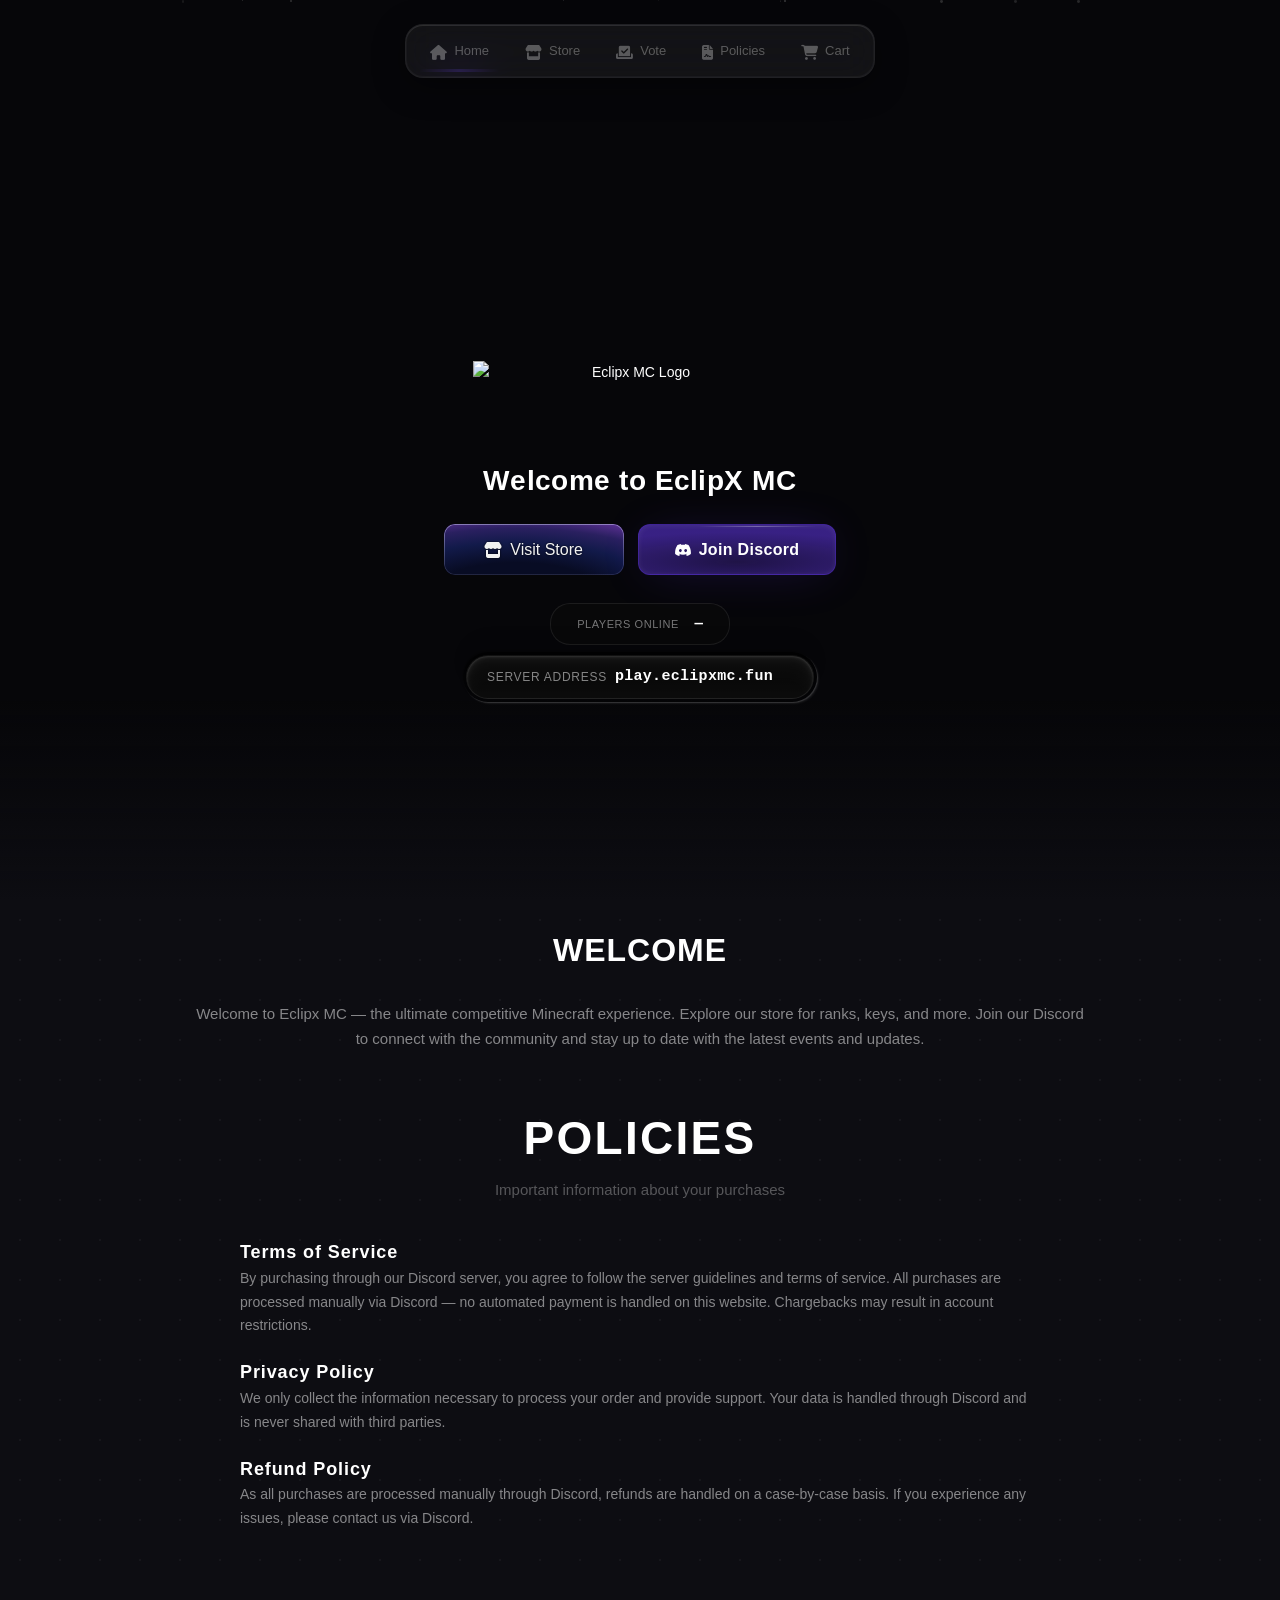
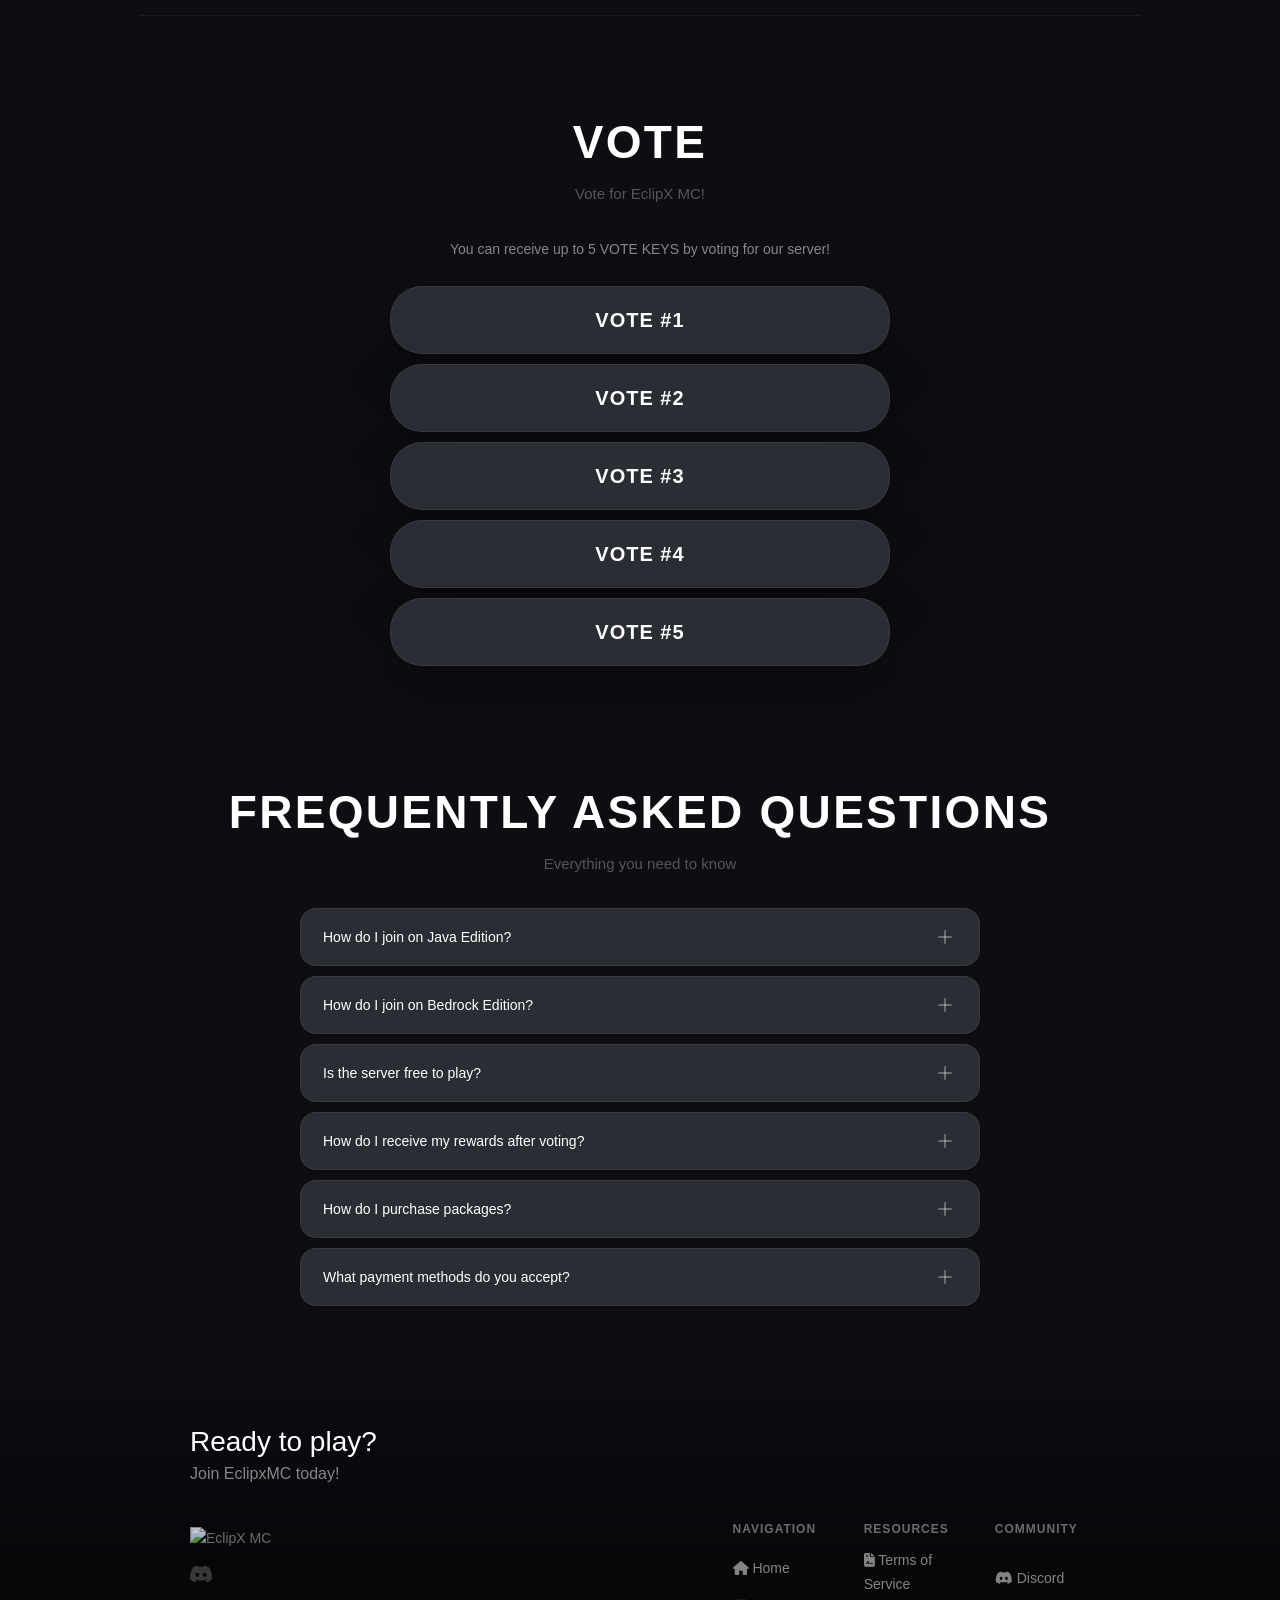
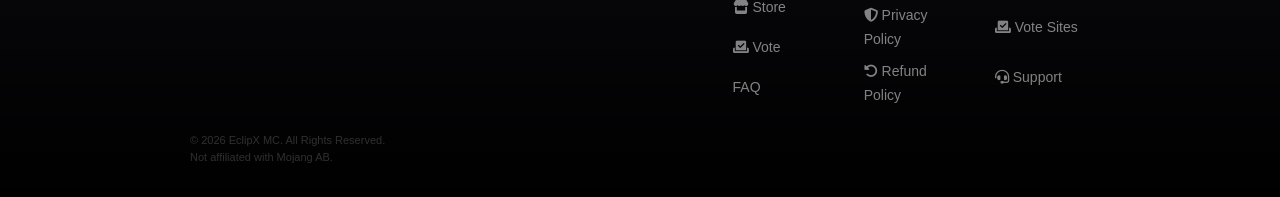
==== commit 5e20baaa: "Normalize routing, update sidebar links & CSS tweaks Normalize client-side routing by stripping .htm" ====
--- a/index.html
+++ b/index.html
@@ -21,7 +21,7 @@
   <link rel="icon" href="assets/images/favicon.png" type="image/png" sizes="32x32">
   <link rel="apple-touch-icon" href="assets/images/favicon.png" sizes="180x180">
 
-  <link rel="stylesheet" href="assets/css/styles.css?v=2" />
+  <link rel="stylesheet" href="assets/css/styles.css?v=4" />
   <!-- TABLER ICONS -->
   <link rel="stylesheet" href="https://cdn.jsdelivr.net/npm/@tabler/icons-webfont@3.2.0/dist/tabler-icons.min.css" crossorigin="anonymous">
   <link rel="stylesheet" href="https://cdnjs.cloudflare.com/ajax/libs/font-awesome/6.5.1/css/all.min.css" crossorigin="anonymous">
@@ -113,9 +113,9 @@
           <i class="ti ti-chevron-down"></i>
         </button>
         <div class="mobile-sidebar-sub">
-          <a href="/store/ranks"><img src="assets/images/ranks.webp" alt=""> Ranks</a>
-          <a href="/store/epix-dust"><img src="assets/images/coin.png" alt=""> Epix Dust</a>
-          <a href="/store/previews"><img src="assets/images/previews.png" alt=""> Previews</a>
+          <a href="/store/ranks" class="sidebar-link" data-category="Ranks" data-category-path="ranks"><img src="assets/images/ranks.webp" alt=""> Ranks</a>
+          <a href="/store/epix-dust" class="sidebar-link" data-category="Epix Dust" data-category-path="epix-dust"><img src="assets/images/coin.png" alt=""> Epix Dust</a>
+          <a href="/store/previews" class="sidebar-link" data-category="Previews" data-category-path="previews"><img src="assets/images/previews.png" alt=""> Previews</a>
         </div>
       </div>
       <a href="#vote"><i class="fa-solid fa-check-to-slot"></i> Vote</a>
--- a/assets/css/styles.css
+++ b/assets/css/styles.css
@@ -55,7 +55,7 @@
 /* ━━ RESET ━━ */
 *,*::before,*::after{box-sizing:border-box;margin:0;padding:0}
 button, a, .btn-primary, .btn-outline, .candy-btn, .rg-button, .ip-copy, .faq-question, .sidebar-link, .spotlight-link, input, select, textarea, [role="button"] { touch-action: manipulation; }
-html{scroll-behavior:smooth;overflow-y:scroll}
+html{scroll-behavior:smooth;overflow-y:scroll;overflow-x:hidden}
 
 body {
   background: var(--bg);
@@ -63,7 +63,6 @@
   font-family: var(--font);
   font-size: 14px;
   line-height: 1.7;
-  overflow-x: hidden;
   -webkit-tap-highlight-color: transparent;
 }
 
@@ -514,6 +513,7 @@
   padding: 0;
   backface-visibility: hidden;
   background: url(../images/background.jpg) center/cover no-repeat;
+  background-position: calc(50% - 12px) center;
 }
 .hero::before {
   content: '';
@@ -538,12 +538,13 @@
 @media (max-width: 768px) {
   .hero {
     background: url(../images/background.jpg) center/cover no-repeat;
+    background-position: calc(50% - 12px) center;
   }
 }
 @media (max-width: 480px) {
   .hero {
     background: url(../images/background.jpg) center/cover no-repeat;
-    background-position: center center;
+    background-position: calc(50% - 12px) center;
   }
   .hero::after {
     height: 60px;
@@ -567,7 +568,7 @@
   height: auto;
   margin: 0 auto;
   position: relative;
-  left: -10px;
+  left: -7px;
   filter: drop-shadow(0 0 60px rgba(255,255,255,0.15));
   animation: heroScale 6s ease-in-out infinite;
 }
@@ -2242,7 +2243,7 @@
   gap: 3vw;
 }
 .footer-nav ul {
-  width: 100%;
+  flex: 1;
   display: grid;
   gap: 10px;
   list-style: none;
@@ -2778,6 +2779,7 @@
   justify-content: space-between;
   align-items: center;
   pointer-events: none;
+  will-change: transform;
 }
 
 .mobile-nav-toggle {
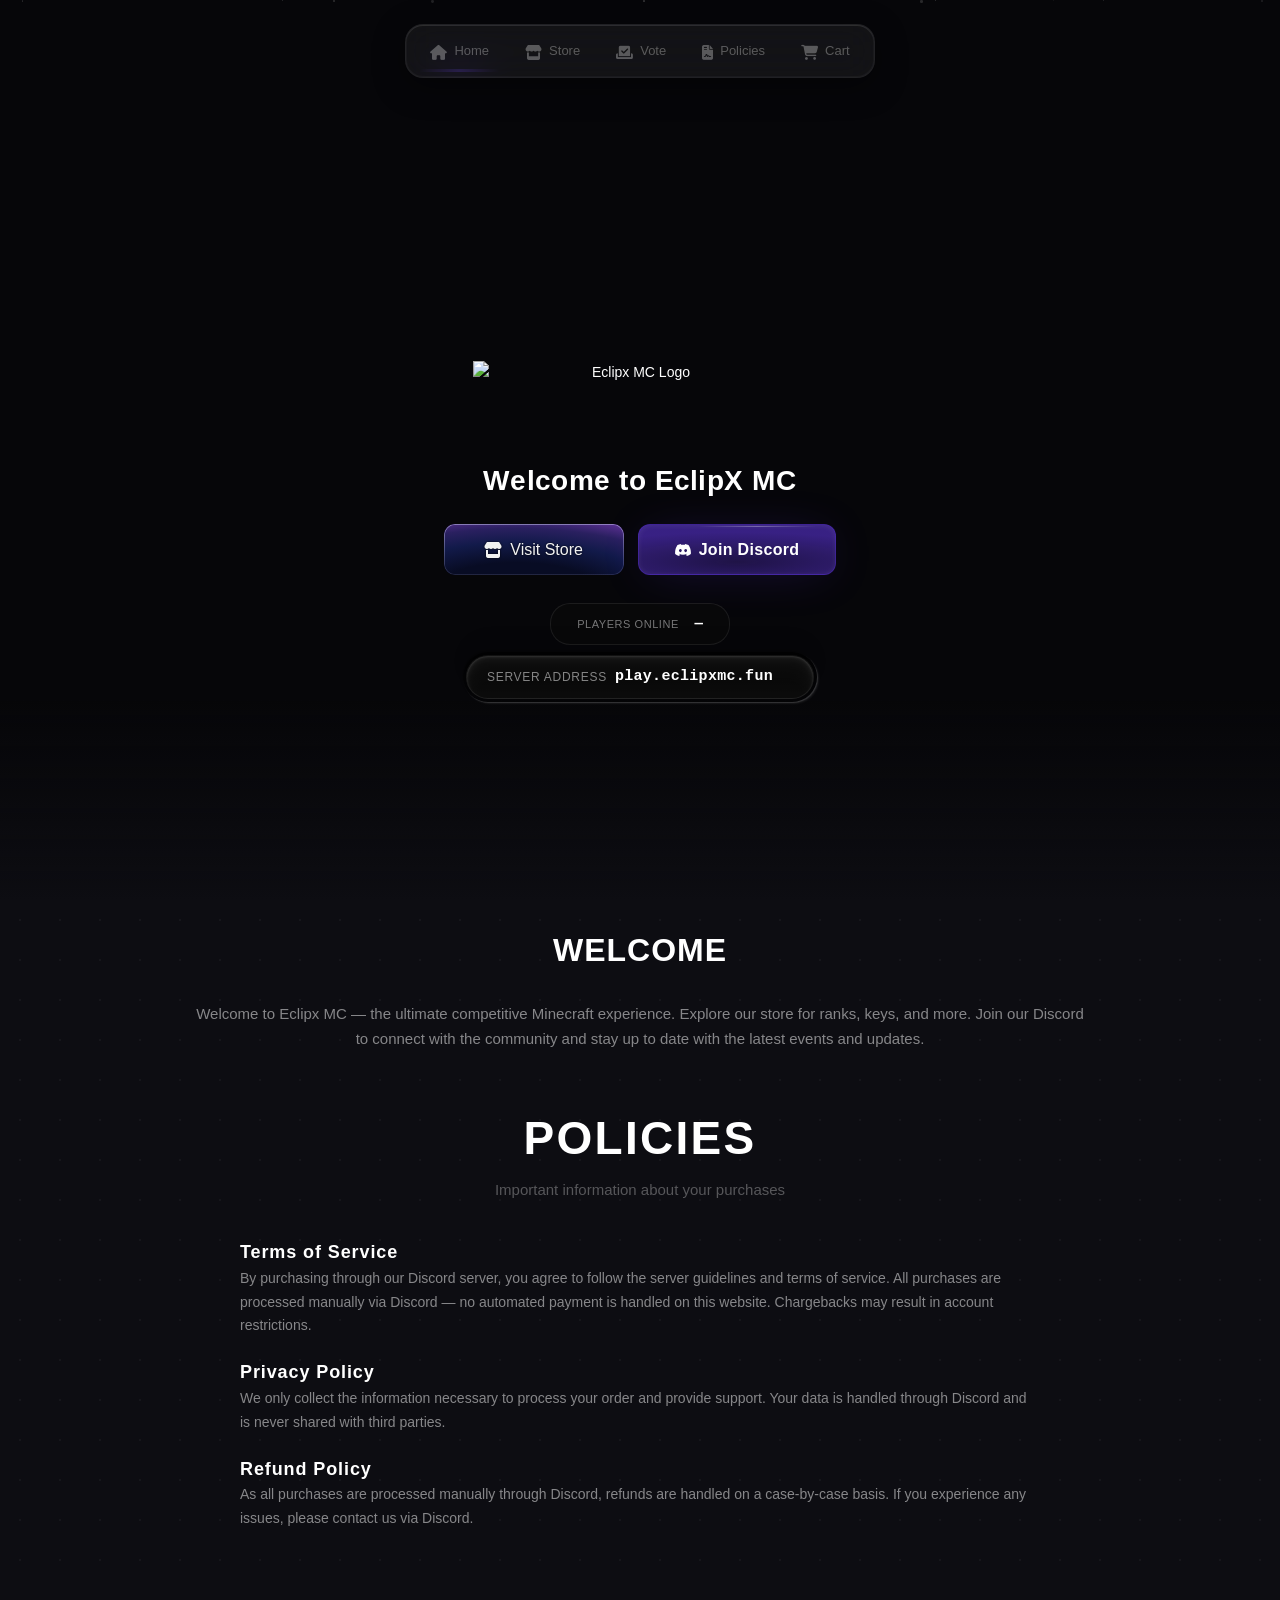
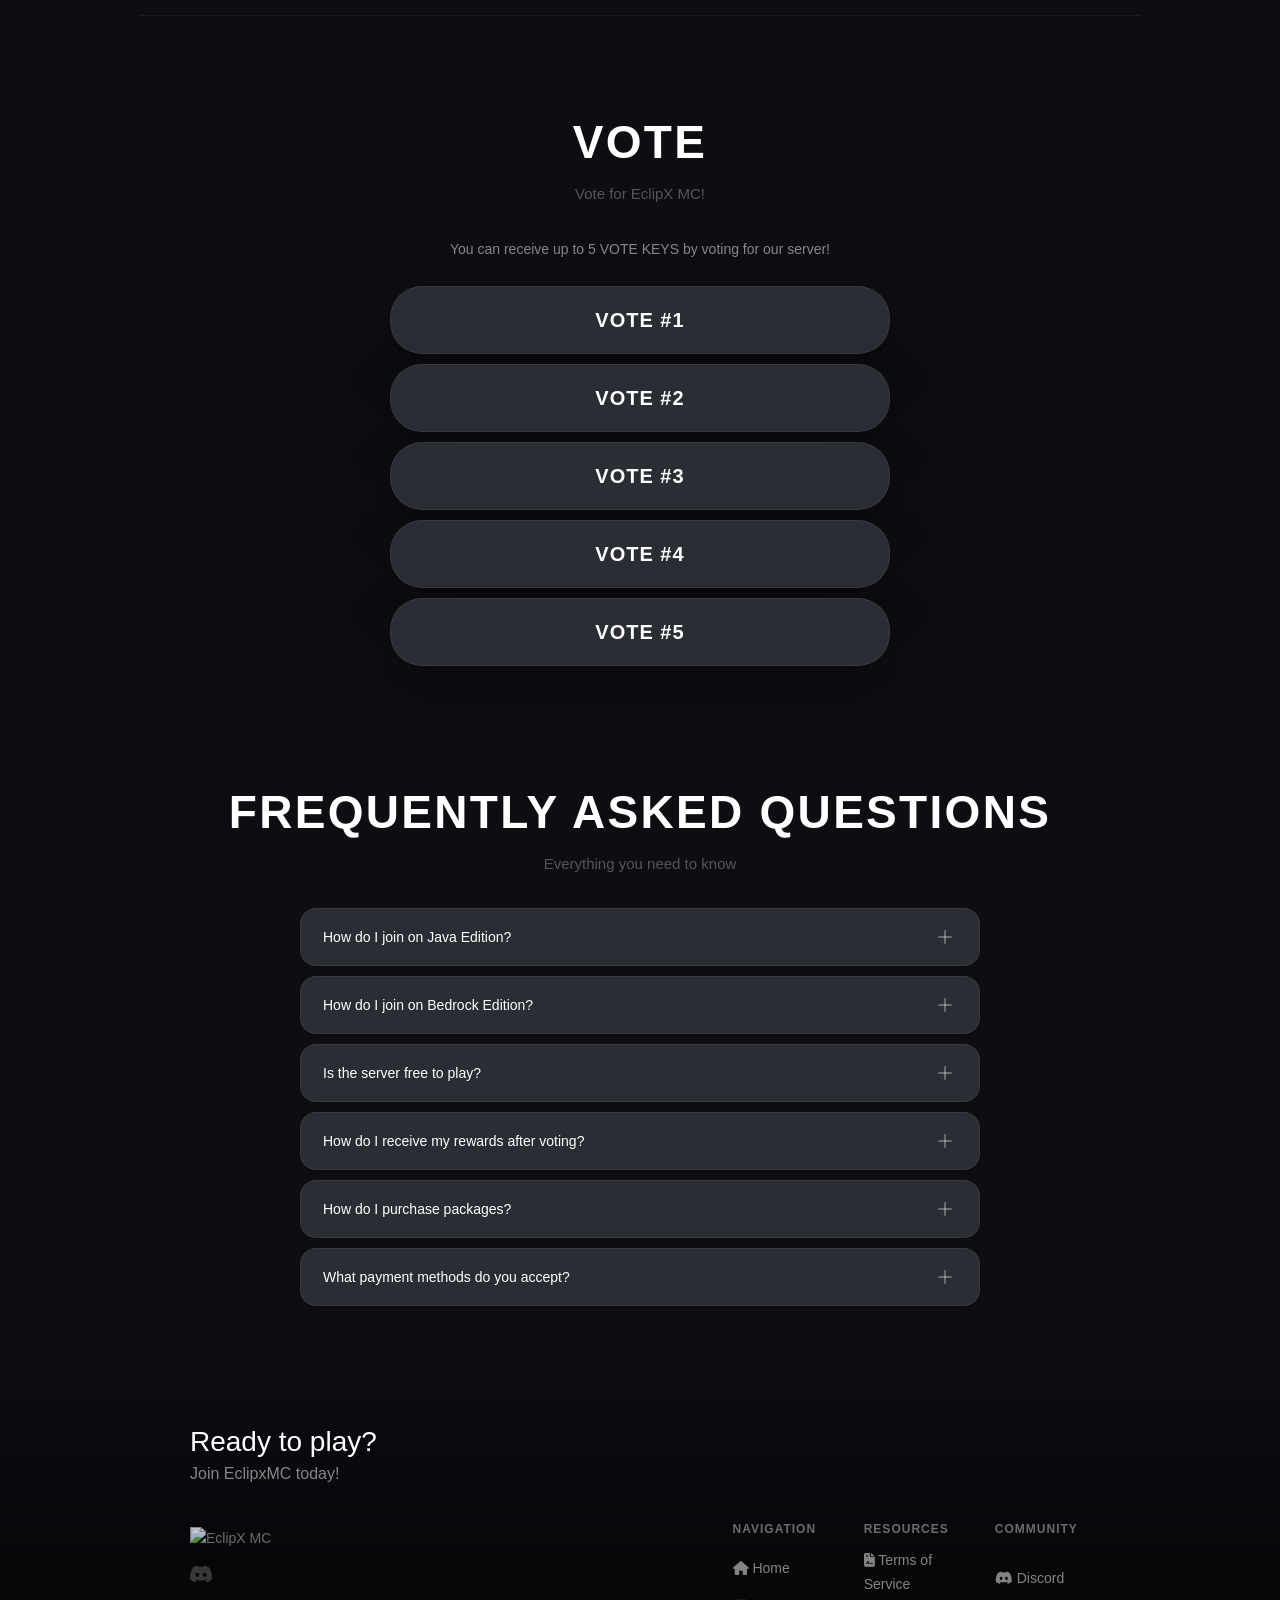
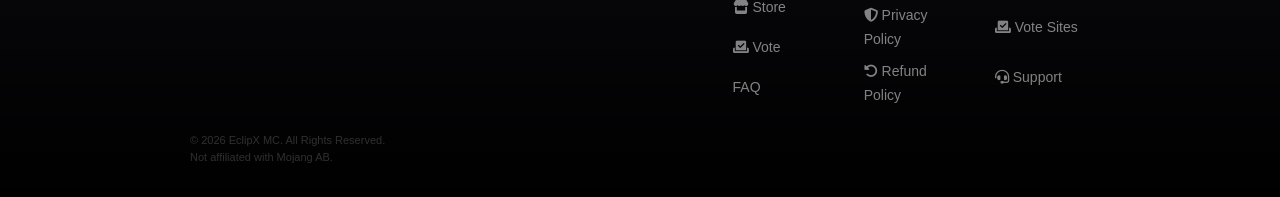
==== commit 0d45220d: "Refactor mobile navigation and fix routing Restructure mobile navigation by introducing a wrapper di" ====
--- a/index.html
+++ b/index.html
@@ -21,7 +21,7 @@
   <link rel="icon" href="assets/images/favicon.png" type="image/png" sizes="32x32">
   <link rel="apple-touch-icon" href="assets/images/favicon.png" sizes="180x180">
 
-  <link rel="stylesheet" href="assets/css/styles.css?v=4" />
+  <link rel="stylesheet" href="assets/css/styles.css?v=6" />
   <!-- TABLER ICONS -->
   <link rel="stylesheet" href="https://cdn.jsdelivr.net/npm/@tabler/icons-webfont@3.2.0/dist/tabler-icons.min.css" crossorigin="anonymous">
   <link rel="stylesheet" href="https://cdnjs.cloudflare.com/ajax/libs/font-awesome/6.5.1/css/all.min.css" crossorigin="anonymous">
@@ -124,6 +124,7 @@
     </nav>
   </aside>
 
+  <div class="mobile-nav-wrapper">
   <div class="mobile-nav-bar">
     <button class="mobile-nav-toggle" type="button" aria-label="Toggle navigation">
       <i class="ti ti-menu-2"></i> Menu
@@ -132,6 +133,7 @@
       <i class="fa-solid fa-cart-shopping"></i>
       <span class="mobile-cart-badge" aria-label="Cart items">0</span>
     </a>
+  </div>
   </div>
 
   <!-- PRODUCT DETAIL MODAL -->
--- a/assets/css/styles.css
+++ b/assets/css/styles.css
@@ -2769,17 +2769,22 @@
 }
 
 /* ━━ MOBILE SIDEBAR ━━ */
-.mobile-nav-bar {
+.mobile-nav-wrapper {
   display: none;
   position: fixed;
-  top: 12px;
-  left: 12px;
-  right: 12px;
+  top: 0;
+  left: 0;
+  right: 0;
   z-index: 1001;
+  pointer-events: none;
+}
+
+.mobile-nav-bar {
+  display: flex;
+  margin: 12px;
   justify-content: space-between;
   align-items: center;
   pointer-events: none;
-  will-change: transform;
 }
 
 .mobile-nav-toggle {
@@ -3043,8 +3048,8 @@
     display: none;
   }
 
-  .mobile-nav-bar {
-    display: flex;
+  .mobile-nav-wrapper {
+    display: block;
   }
 
   .mobile-sidebar-overlay {
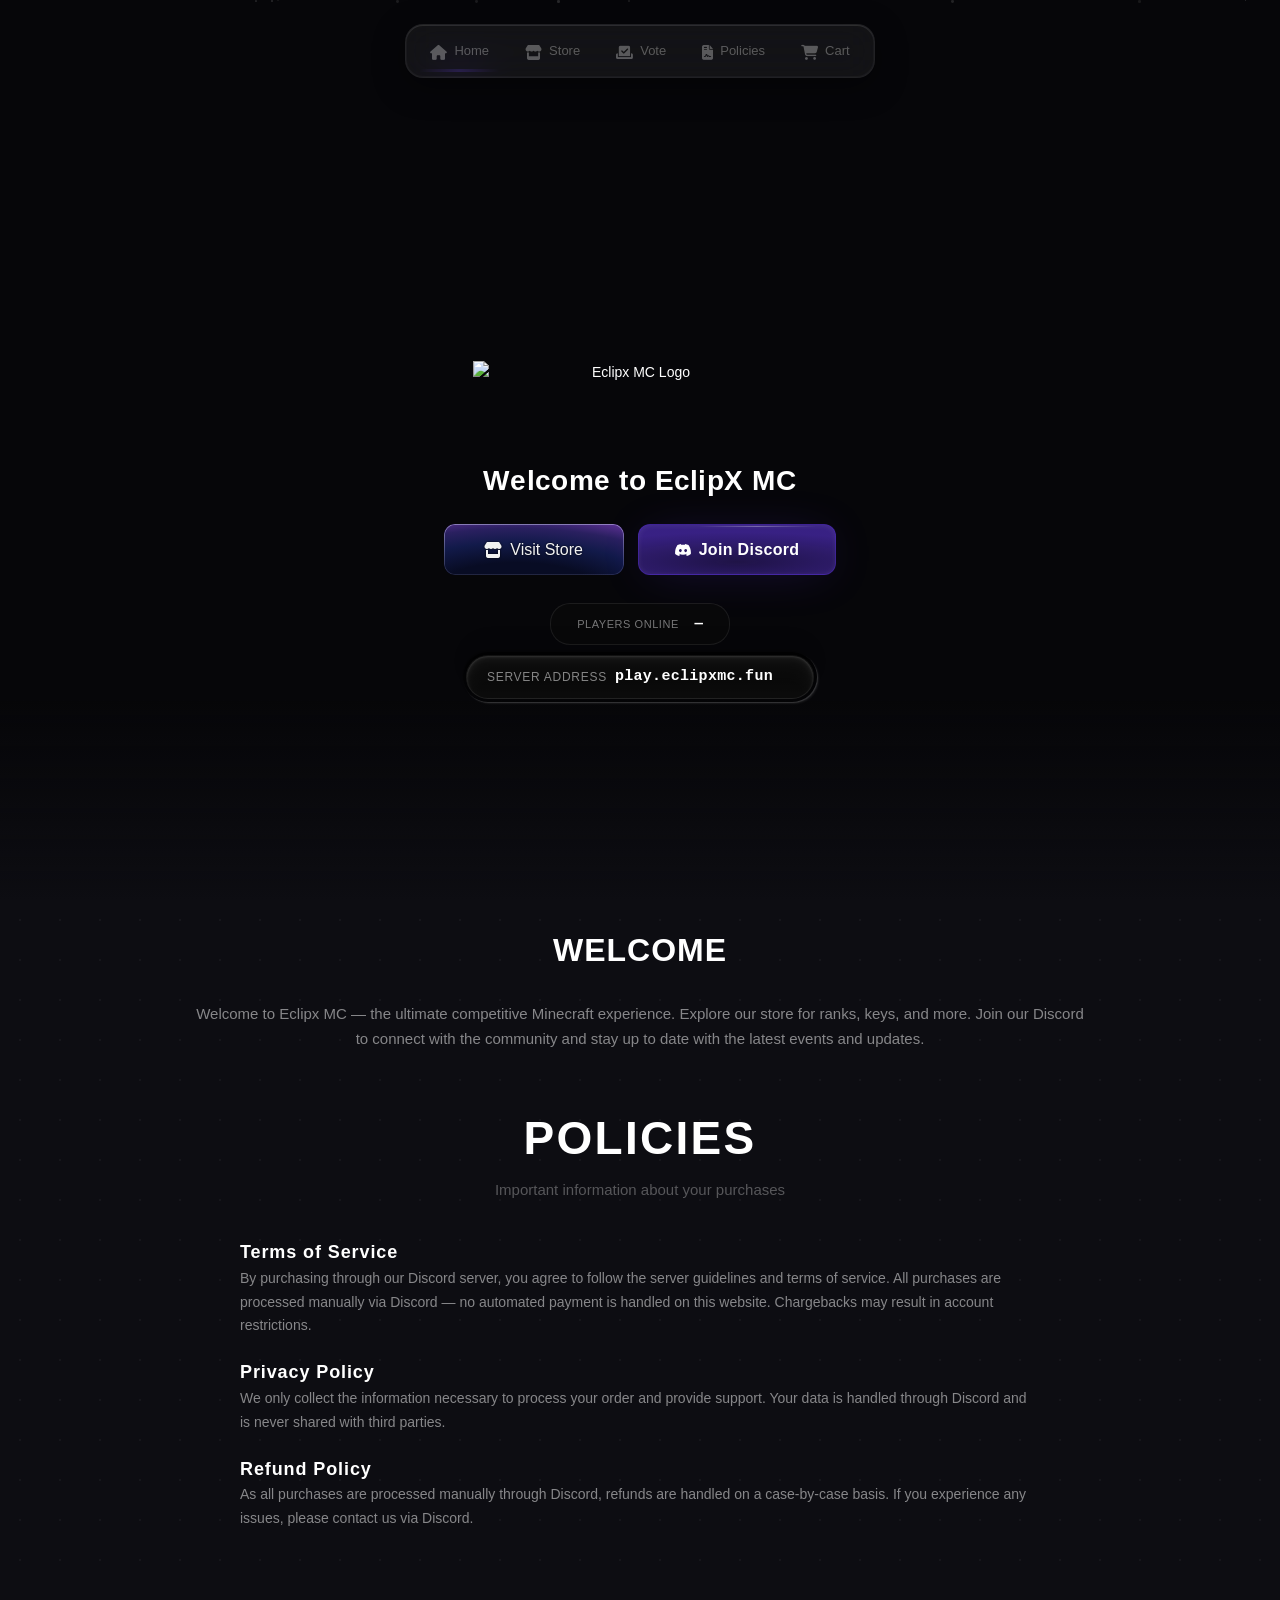
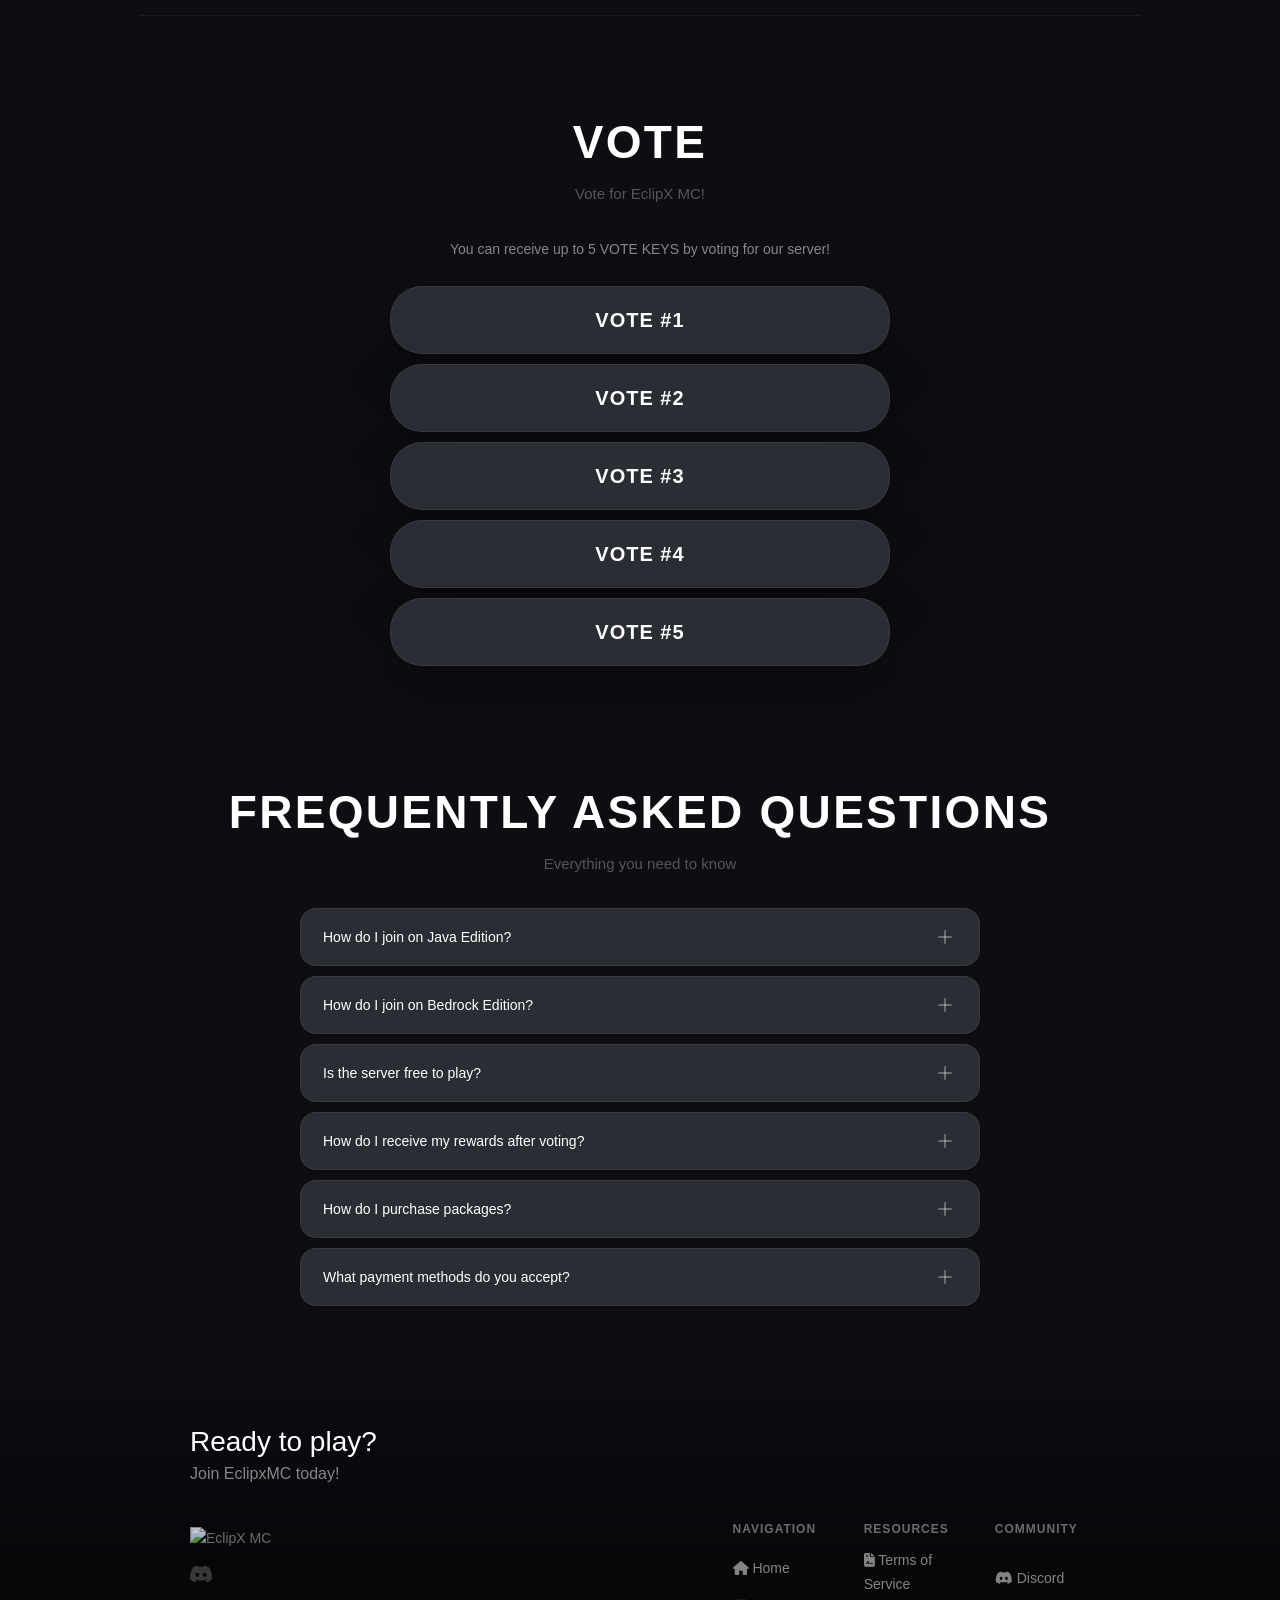
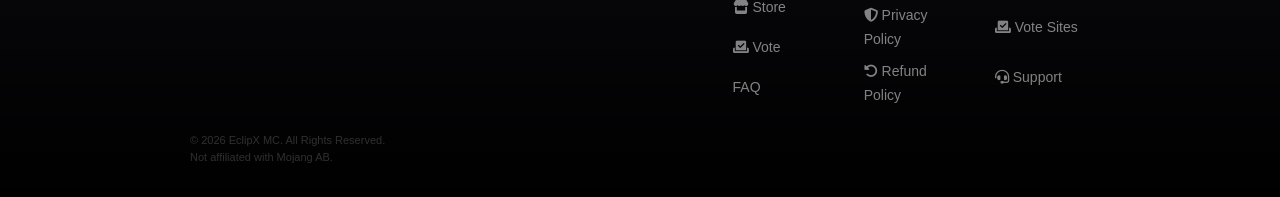
==== commit 48788055: "Wrap pages in #page-wrapper and add CSS Add a #page-wrapper container around main page content in in" ====
--- a/index.html
+++ b/index.html
@@ -166,6 +166,8 @@
       </div>
     </div>
   </div>
+
+  <div id="page-wrapper">
 
   <!-- HERO -->
   <section class="hero" id="hero">
@@ -379,6 +381,8 @@
     </div>
   </footer>
 
+  </div>
+
   <!-- BACK TO TOP -->
   <button id="backToTop" class="back-to-top" type="button" title="Back to Top" aria-label="Scroll to top">
     <svg class="svg-icon-lg" viewBox="0 0 24 24" aria-hidden="true"><path d="M12 5v14"/><path d="m5 12 7-7 7 7"/></svg>
--- a/assets/css/styles.css
+++ b/assets/css/styles.css
@@ -55,7 +55,7 @@
 /* ━━ RESET ━━ */
 *,*::before,*::after{box-sizing:border-box;margin:0;padding:0}
 button, a, .btn-primary, .btn-outline, .candy-btn, .rg-button, .ip-copy, .faq-question, .sidebar-link, .spotlight-link, input, select, textarea, [role="button"] { touch-action: manipulation; }
-html{scroll-behavior:smooth;overflow-y:scroll;overflow-x:hidden}
+html{scroll-behavior:smooth}
 
 body {
   background: var(--bg);
@@ -64,6 +64,10 @@
   font-size: 14px;
   line-height: 1.7;
   -webkit-tap-highlight-color: transparent;
+}
+
+#page-wrapper {
+  overflow-x: hidden;
 }
 
 /* ━━ TYPOGRAPHY ━━ */
@@ -2244,6 +2248,7 @@
 }
 .footer-nav ul {
   flex: 1;
+  min-width: 0;
   display: grid;
   gap: 10px;
   list-style: none;
@@ -2771,10 +2776,10 @@
 /* ━━ MOBILE SIDEBAR ━━ */
 .mobile-nav-wrapper {
   display: none;
-  position: fixed;
-  top: 0;
-  left: 0;
-  right: 0;
+  position: fixed !important;
+  top: 0 !important;
+  left: 0 !important;
+  right: 0 !important;
   z-index: 1001;
   pointer-events: none;
 }
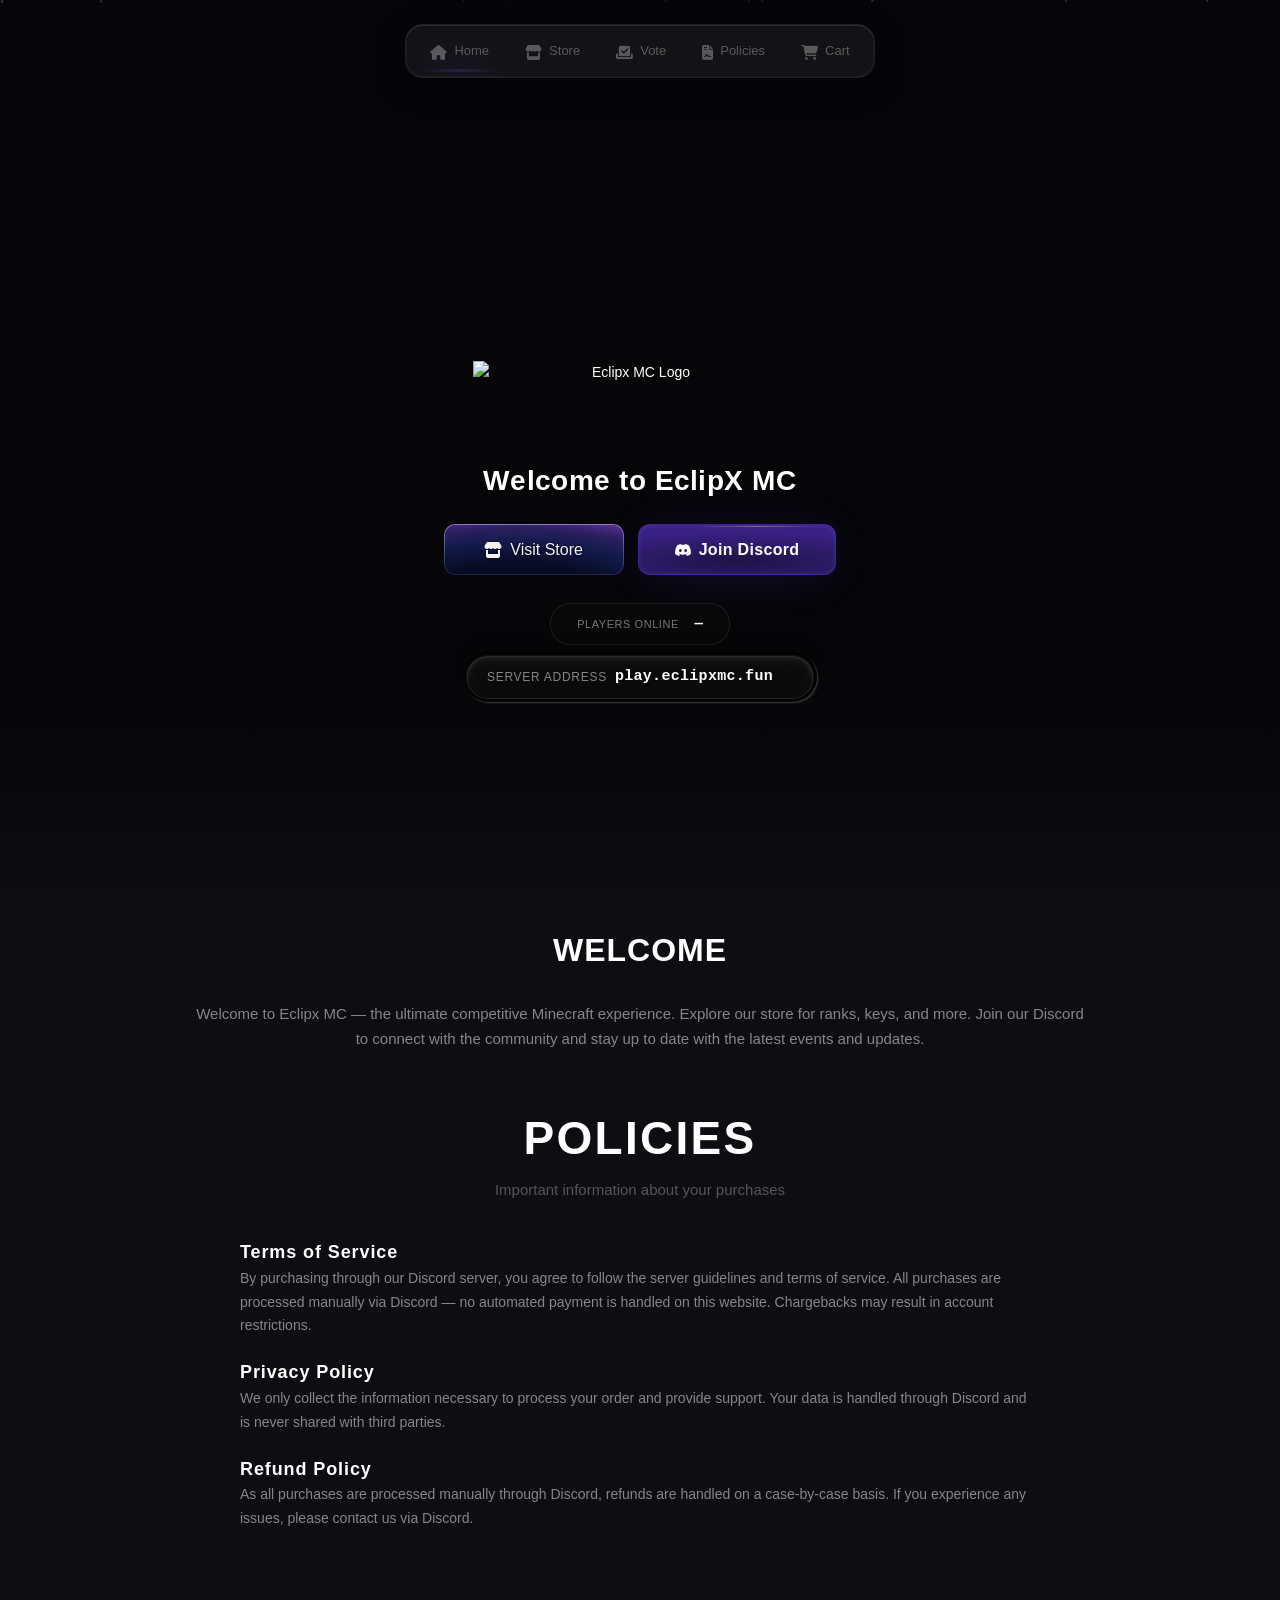
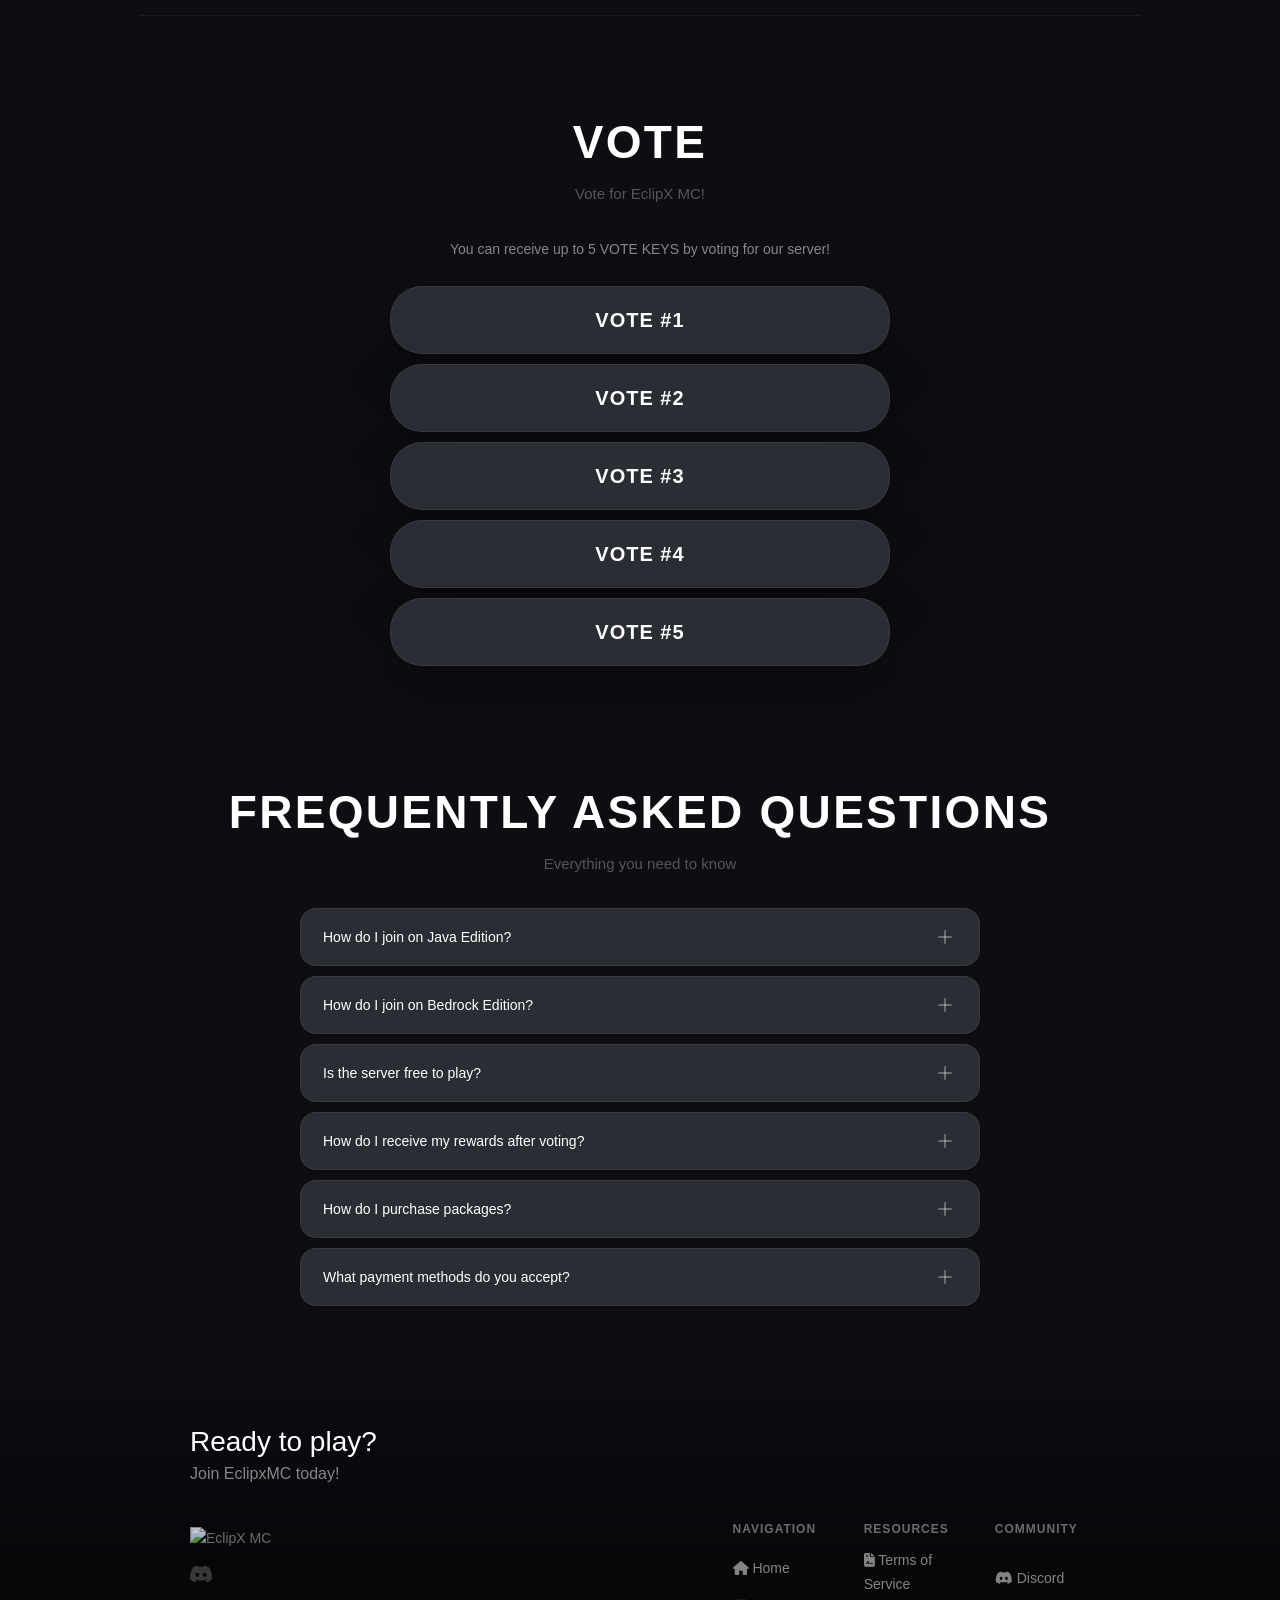
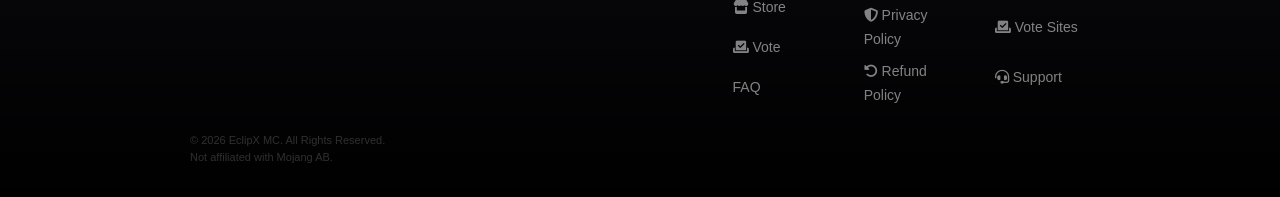
==== commit 0397fd82: "Fix mobile nav positioning and styles Replace CSS sticky mobile-nav approach with JS-enforced fixed " ====
--- a/index.html
+++ b/index.html
@@ -124,7 +124,7 @@
     </nav>
   </aside>
 
-  <div class="mobile-nav-wrapper">
+  <div class="mobile-nav-wrapper" style="position:fixed;top:0;left:0;right:0;z-index:1001">
   <div class="mobile-nav-bar">
     <button class="mobile-nav-toggle" type="button" aria-label="Toggle navigation">
       <i class="ti ti-menu-2"></i> Menu
--- a/assets/css/styles.css
+++ b/assets/css/styles.css
@@ -66,10 +66,6 @@
   -webkit-tap-highlight-color: transparent;
 }
 
-#page-wrapper {
-  overflow-x: hidden;
-}
-
 /* ━━ TYPOGRAPHY ━━ */
 h1,h2,h3,h4,h5,h6 {
   font-family: var(--font-display);
@@ -2776,11 +2772,6 @@
 /* ━━ MOBILE SIDEBAR ━━ */
 .mobile-nav-wrapper {
   display: none;
-  position: fixed !important;
-  top: 0 !important;
-  left: 0 !important;
-  right: 0 !important;
-  z-index: 1001;
   pointer-events: none;
 }
 
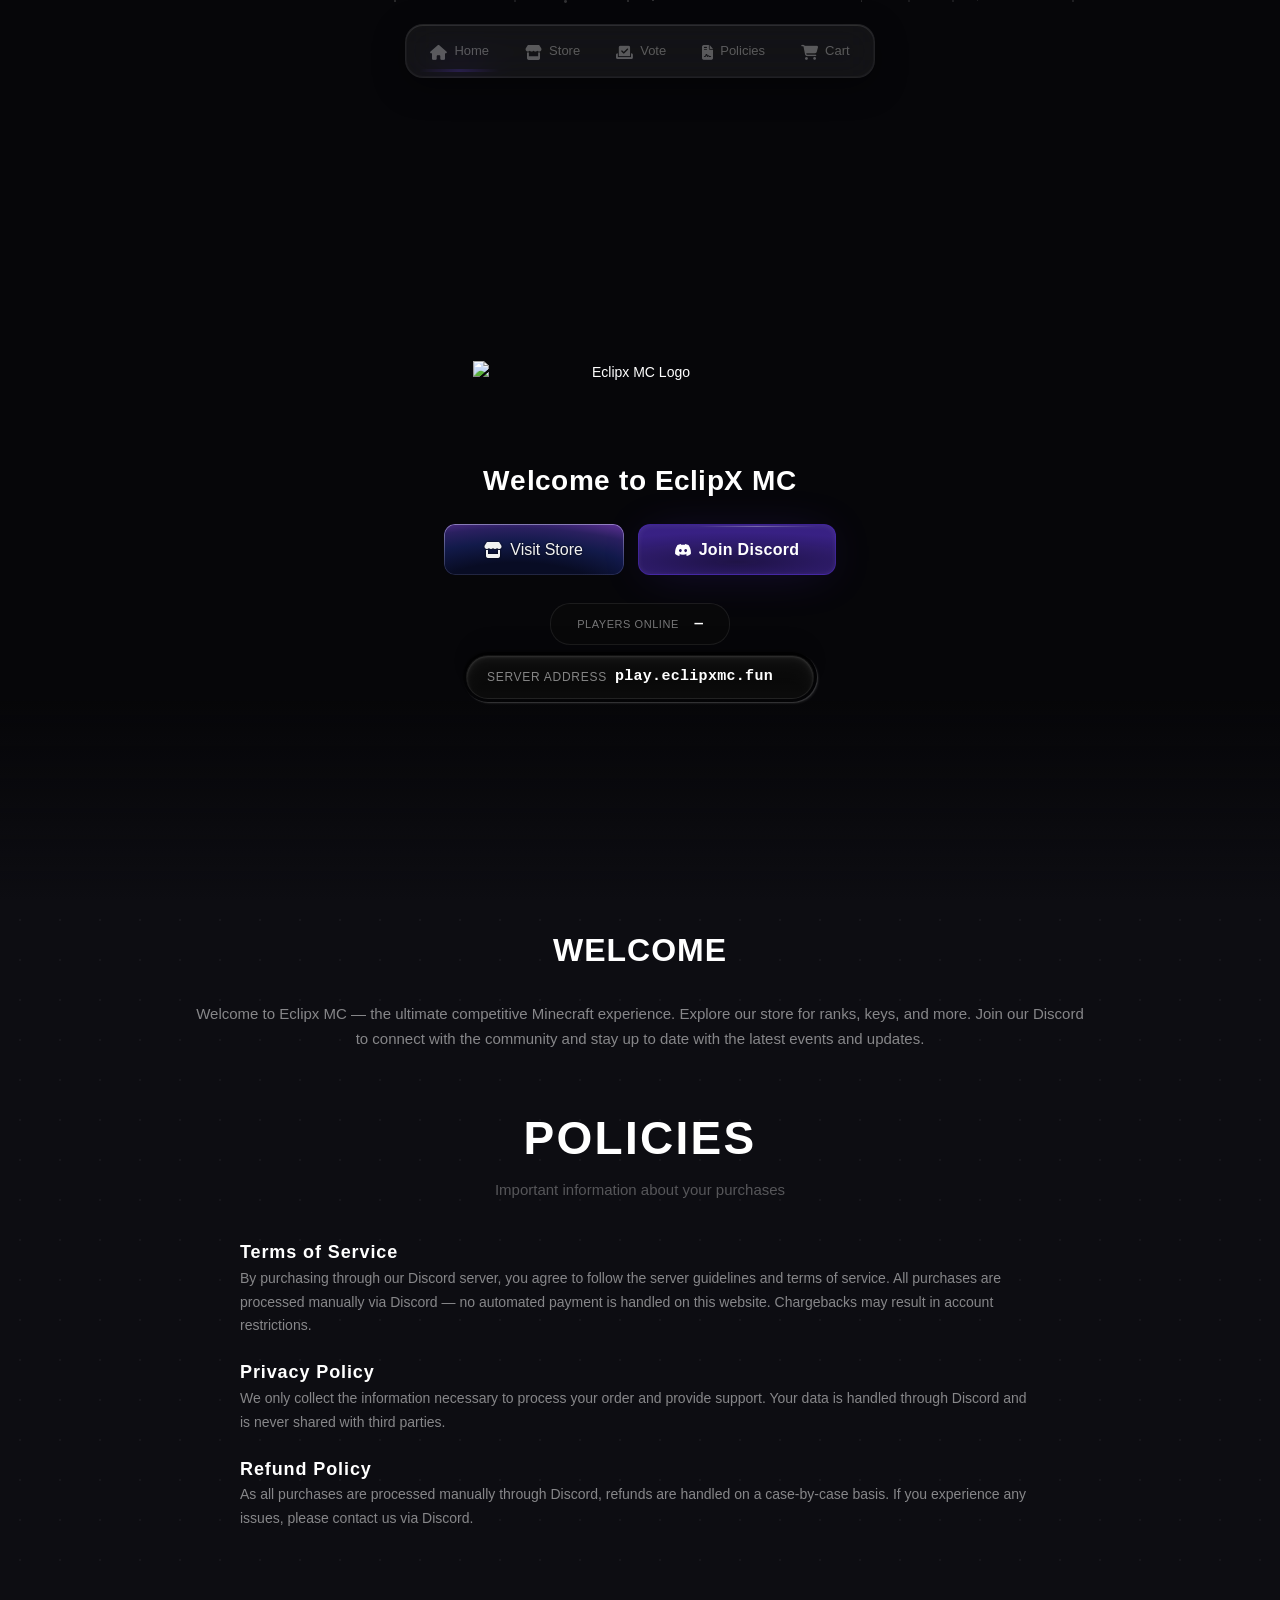
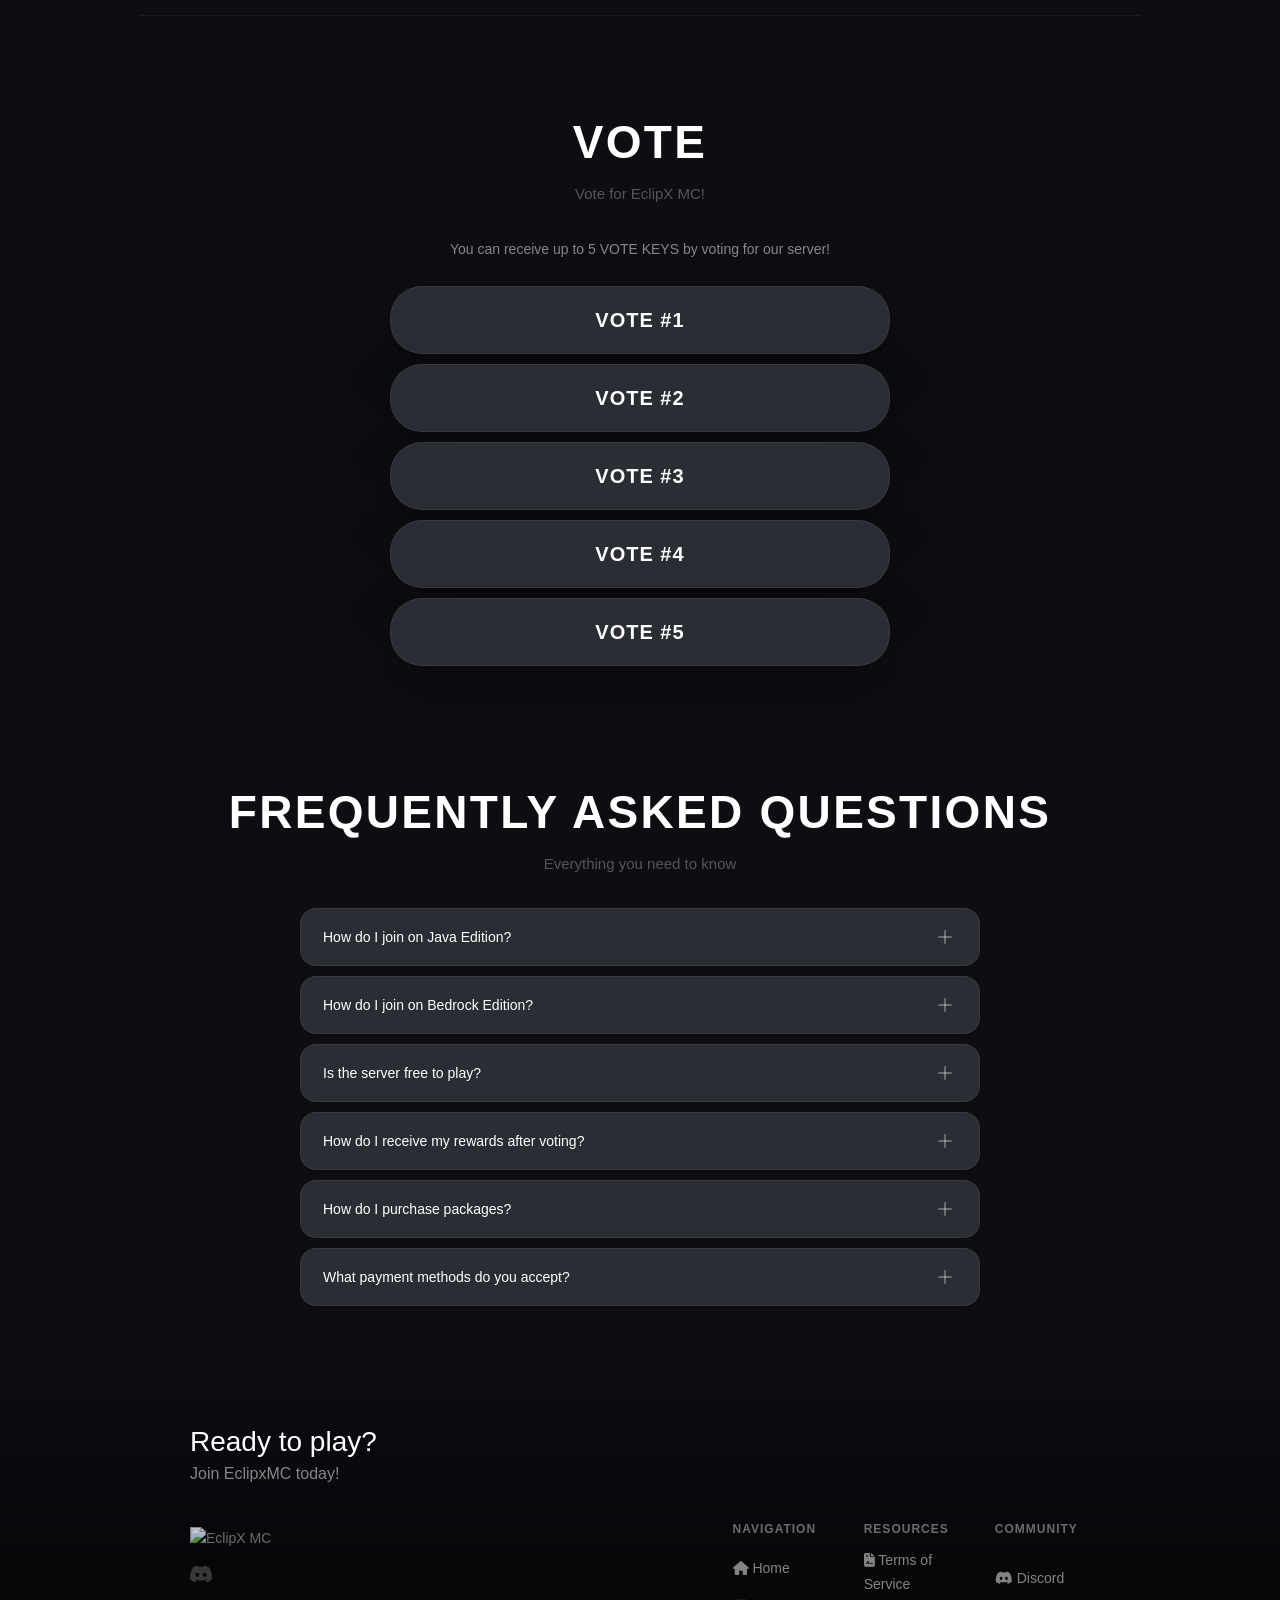
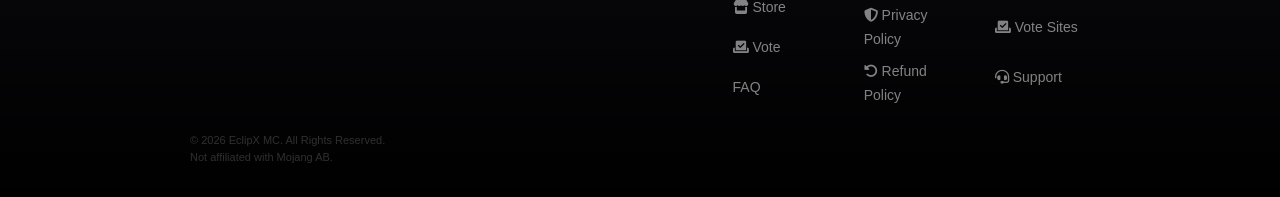
==== commit a7a213f2: "Merge 81b8f4719f856c73b7daa58fcf444c103563330b into 0397fd827639bed12223024f4bb92a035a8c2564" ====
--- a/index.html
+++ b/index.html
@@ -389,5 +389,11 @@
   </button>
 
   <script src="assets/js/script.js"></script>
+  
+  <!-- Vercel Speed Insights -->
+  <script>
+    window.si = window.si || function () { (window.siq = window.siq || []).push(arguments); };
+  </script>
+  <script defer src="/_vercel/speed-insights/script.js"></script>
 </body>
 </html>
